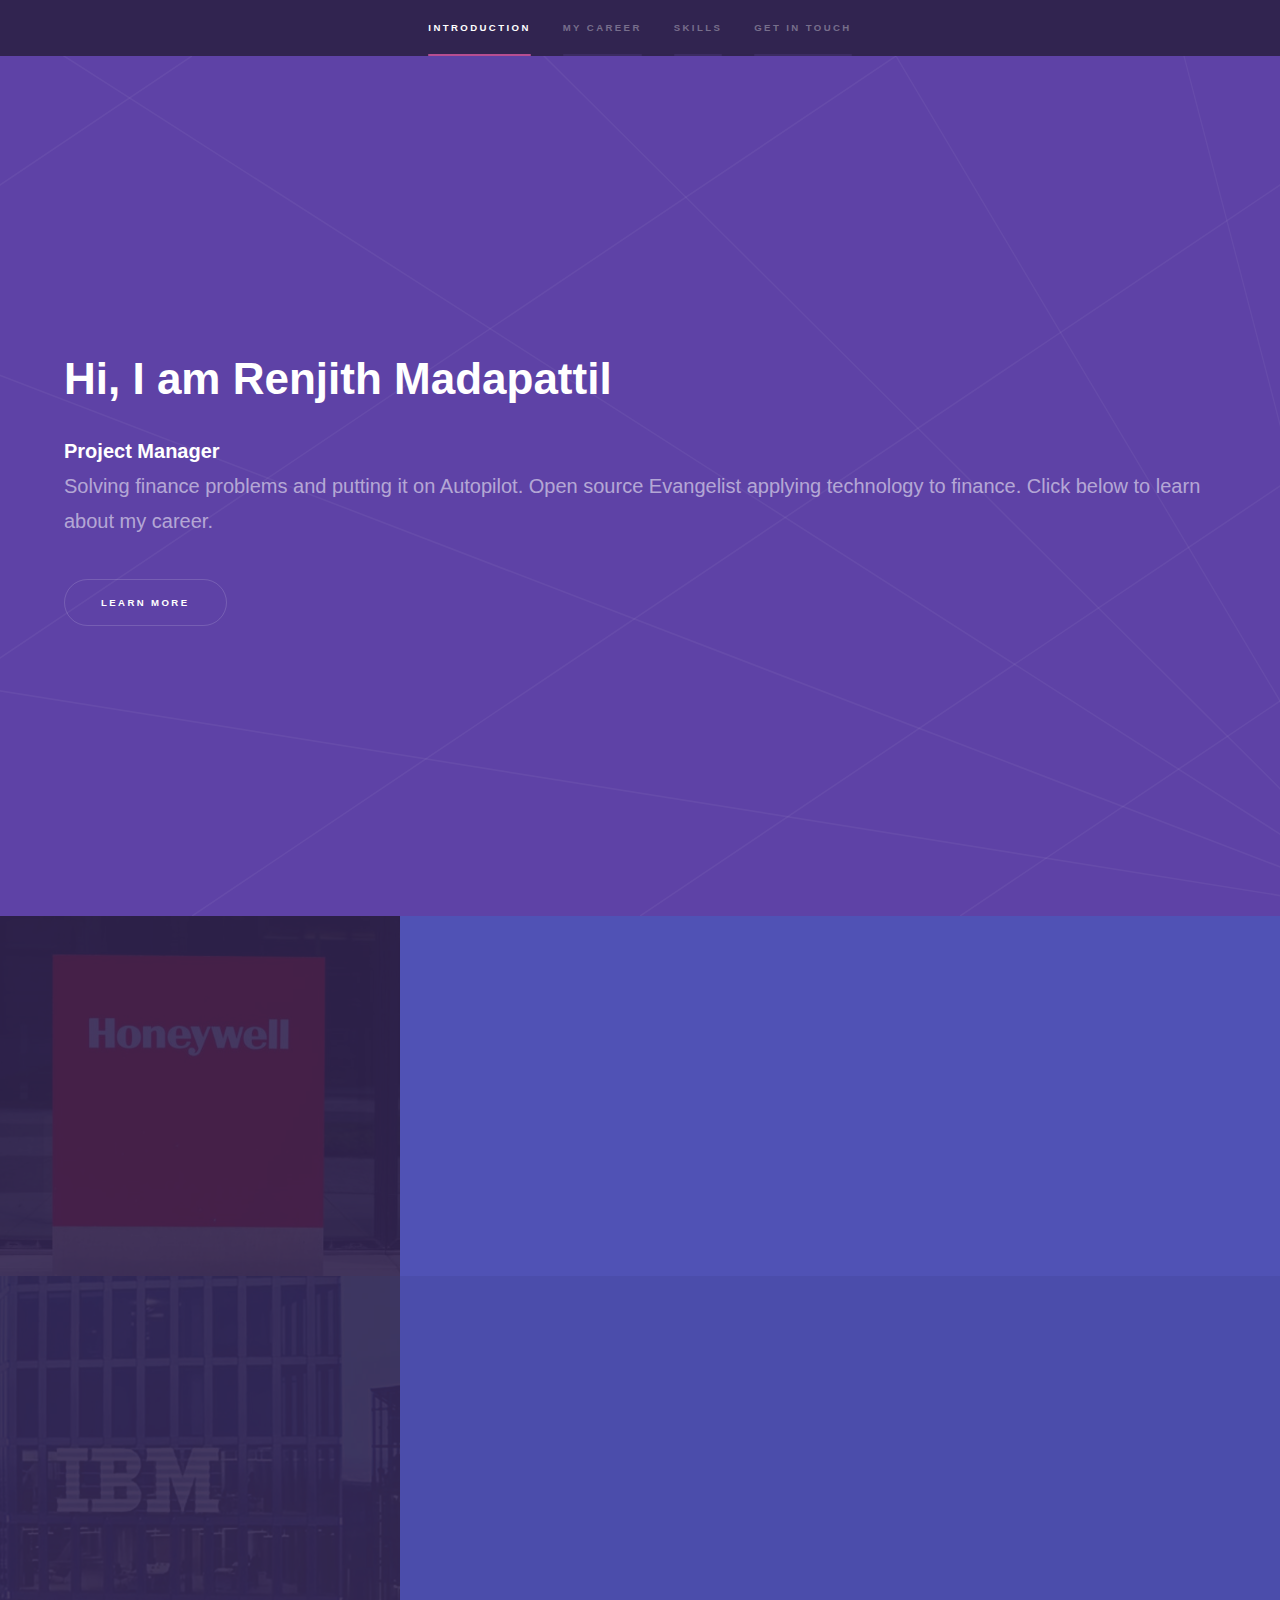
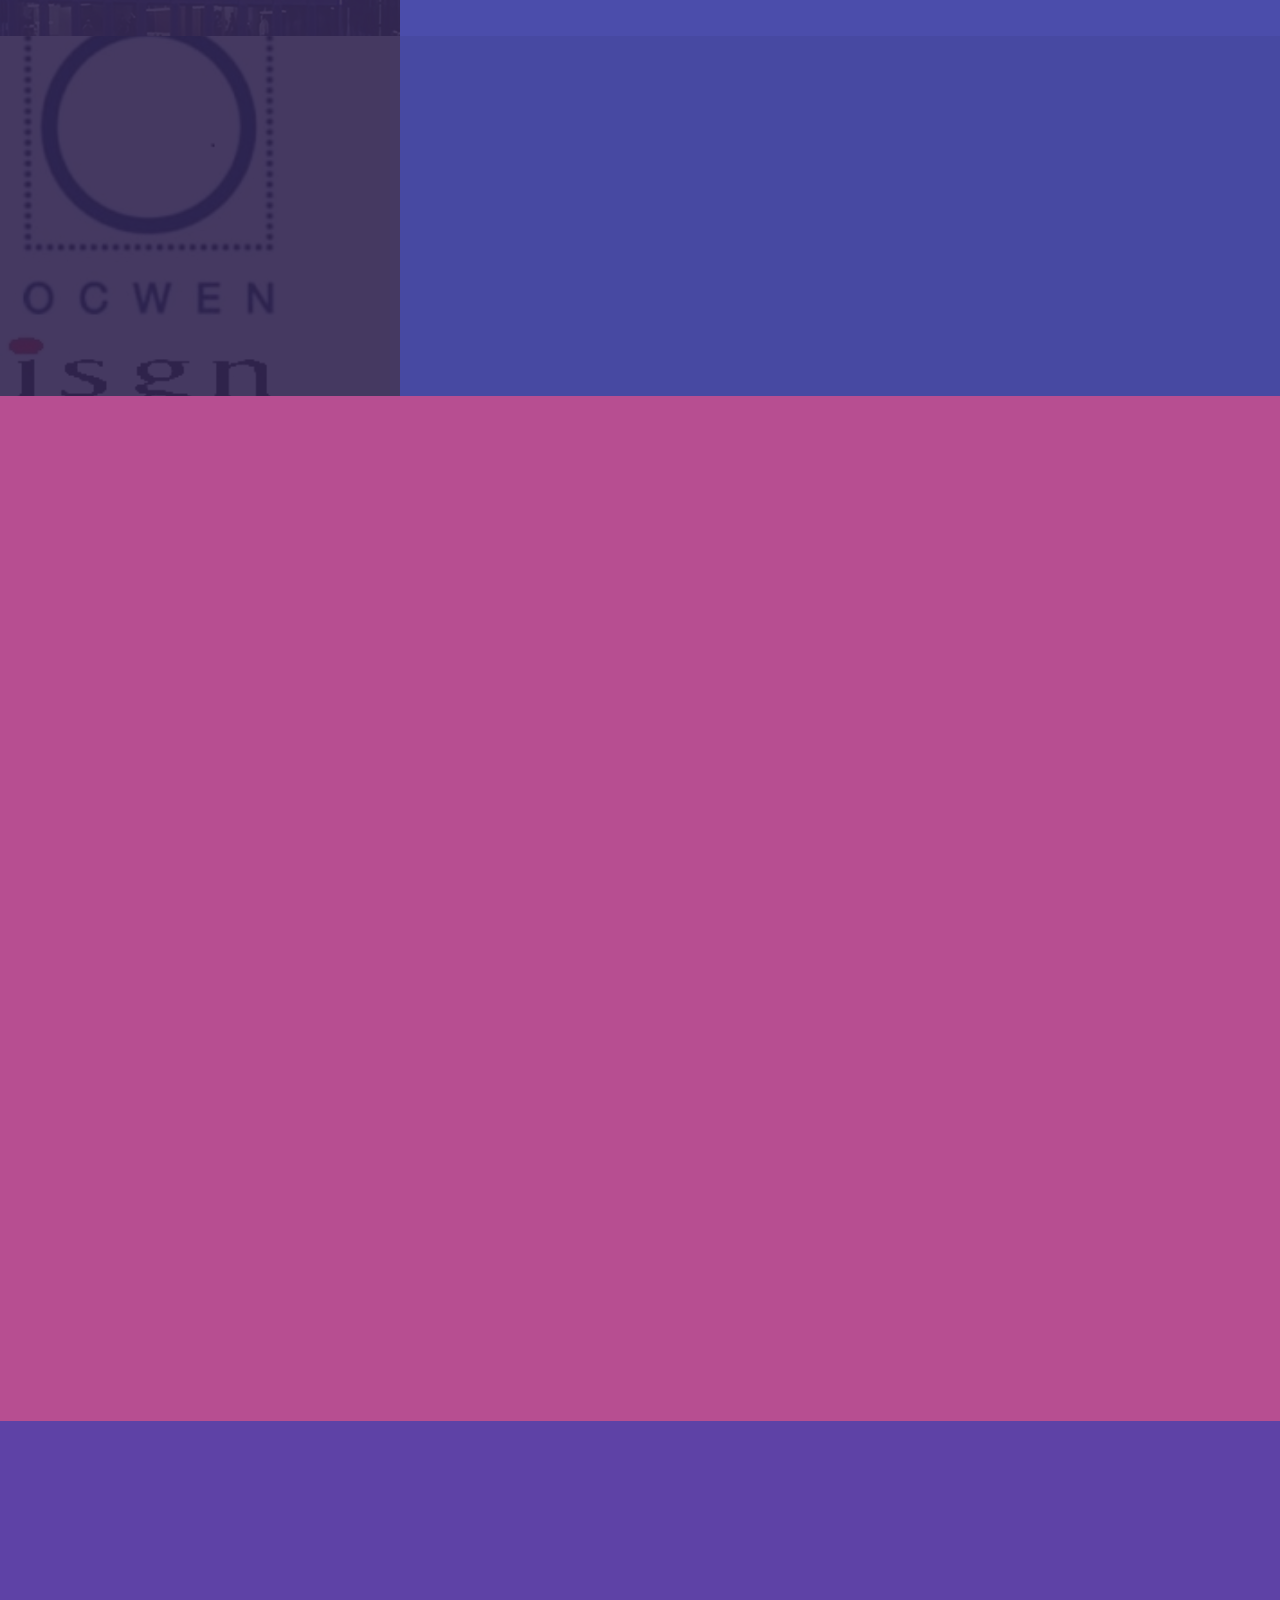
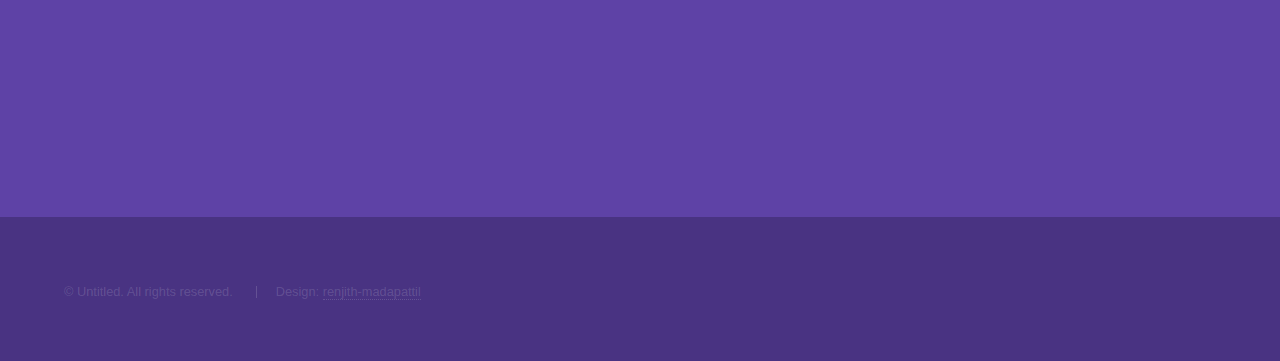
==== index.html @ 1b84265b "Add files via upload" ====
<!DOCTYPE html>
<!--
	Developed by Renjith Madapattil
-->
<html>
  <head>
    <title>Renjith Portfolio Website</title>
    <meta charset="utf-8" />
    <meta
      name="viewport"
      content="width=device-width, initial-scale=1, user-scalable=no"
    />
    <link rel="stylesheet" href="assets/css/main.css" />
    <noscript
      ><link rel="stylesheet" href="assets/css/noscript.css"
    /></noscript>
  </head>
  <body class="is-preload">
    <!-- Sidebar -->
    <section id="sidebar">
      <div class="inner">
        <nav>
          <ul>
            <li><a href="#intro">Introduction</a></li>
            <li><a href="#one">My Career</a></li>
            <li><a href="#two">Skills</a></li>
            <li><a href="#three">Get in touch</a></li>
          </ul>
        </nav>
      </div>
    </section>

    <!-- Wrapper -->
    <div id="wrapper">
      <!-- Intro -->
      <section id="intro" class="wrapper style1 fullscreen fade-up">
        <div class="inner">
          <h1>Hi, I am Renjith Madapattil</h1>
          <p>
            <strong>Project Manager</strong>
            <br />
            Solving finance problems and putting it on Autopilot. Open source
            Evangelist applying technology to finance. Click below to learn
            about my career.
          </p>
          <ul class="actions">
            <li><a href="#one" class="button scrolly">Learn more</a></li>
          </ul>
        </div>
      </section>

      <!-- One -->
      <section id="one" class="wrapper style2 spotlights">
        <section>
          <a href="#" class="image"
            ><img src="images/pic01.jpg" alt="" data-position="center center"
          /></a>
          <div class="content">
            <div class="inner">
              <h2>HONEYWELL</h2>
              <p>
                Finance Project Manager in Transformations team enabling
                automation, simplification, standardization of financial reports
              </p>
              <ul class="actions">
                <li><a href="Honeywell.html" class="button">Learn more</a></li>
              </ul>
            </div>
          </div>
        </section>
        <section>
          <a href="#" class="image"
            ><img src="images/pic02.jpg" alt="" data-position="top center"
          /></a>
          <div class="content">
            <div class="inner">
              <h2>IBM INDIA</h2>
              <p>
                Business Analyst in Sales CoE creating interactive and
                analytical reports to enable management in taking decisions.
              </p>
              <ul class="actions">
                <li><a href="IBM.html" class="button">Learn more</a></li>
              </ul>
            </div>
          </div>
        </section>
        <section>
          <a href="#" class="image"
            ><img src="images/pic03.jpg" alt="" data-position="25% 25%"
          /></a>
          <div class="content">
            <div class="inner">
              <h2>ISG Novasoft + OCWEN Financial Solutions</h2>
              <p>
                Financial Analyst creating customized reconciliation and
                Investor portfolio reports
              </p>
              <ul class="actions">
                <li><a href="OcwenISGN.html" class="button">Learn more</a></li>
              </ul>
            </div>
          </div>
        </section>
      </section>

      <!-- Two -->
      <section id="two" class="wrapper style3 fade-up">
        <div class="inner">
          <h2>My Skills</h2>
          <p>
            Project Manager with hands on developement skills and knowledge on
            Financial reporting and Analysis.
          </p>
          <div class="features">
            <section>
              <span class="icon solid major fa-code"></span>
              <h3>Open Source Solutions</h3>
              <p>
                Have worked and deployed open source solutions for multiple
                financial solutions.
              </p>
            </section>
            <section>
              <span class="icon solid major fa-lock"></span>
              <h3>Project Identification</h3>
              <p>
                Collaborating with operations to assess and identify
                transformation opportunity and develop a problem statement.
              </p>
            </section>
            <section>
              <span class="icon solid major fa-cog"></span>
              <h3>Solution Design</h3>
              <p>
                Problem solving and identifying the tools to achieve the goal.
                Creating solution design document and estimating the cost and
                effort.
              </p>
            </section>
            <section>
              <span class="icon solid major fa-desktop"></span>
              <h3>Project Management</h3>
              <p>
                Certified Scrum Master and knowledge of Project Life Cycle.
                Programe managed and developed on Agile and Waterfall
                methodology. Played role of Solution Architect in many of the
                projects.
              </p>
            </section>
            <section>
              <span class="icon solid major fa-link"></span>
              <h3>Development</h3>
              <p>
                Completed development of 50 plus projects which includes RPA,
                Database solutions, Analytics, ELT on global scale.
              </p>
            </section>
            <section>
              <span class="icon major fa-gem"></span>
              <h3>Organizations</h3>
              <p>
                Worked in Fin-tech roles in multiple organizations and on
                different products.
              </p>
            </section>
          </div>
          <ul class="actions">
            <li><a href="generic.html" class="button">Learn more</a></li>
          </ul>
        </div>
      </section>

      <!-- Three -->
      <section id="three" class="wrapper style1 fade-up">
        <div class="inner">
          <h2>Get in touch</h2>
          <p>Email me or connect with me on LinkedIn. Link provided below.</p>
          <div class="split style1">
            <section>
              <ul class="contact">
                <li>
                  <h3>Email</h3>
                  <a href="#">renjithmadapat@gmail.com</a>
                </li>
                <li>
                  <h3>Social</h3>
                  <ul class="icons">
                    <li>
                      <a
                        href="www.linkedin.com/in/renjith-madapattil"
                        class="icon brands fa-linkedin-in"
                        ><span class="label">LinkedIn</span></a
                      >
                    </li>
                  </ul>
                </li>
              </ul>
            </section>
          </div>
        </div>
      </section>
    </div>

    <!-- Footer -->
    <footer id="footer" class="wrapper style1-alt">
      <div class="inner">
        <ul class="menu">
          <li>&copy; Untitled. All rights reserved.</li>
          <li>Design: <a href="#">renjith-madapattil</a></li>
        </ul>
      </div>
    </footer>

    <!-- Scripts -->
    <script src="assets/js/jquery.min.js"></script>
    <script src="assets/js/jquery.scrollex.min.js"></script>
    <script src="assets/js/jquery.scrolly.min.js"></script>
    <script src="assets/js/browser.min.js"></script>
    <script src="assets/js/breakpoints.min.js"></script>
    <script src="assets/js/util.js"></script>
    <script src="assets/js/main.js"></script>
  </body>
</html>
---- assets/css/main.css ----
@import url(fontawesome-all.min.css);

/*
	Hyperspace by HTML5 UP
	html5up.net | @ajlkn
	Free for personal and commercial use under the CCA 3.0 license (html5up.net/license)
*/

html,
body,
div,
span,
applet,
object,
iframe,
h1,
h2,
h3,
h4,
h5,
h6,
p,
blockquote,
pre,
a,
abbr,
acronym,
address,
big,
cite,
code,
del,
dfn,
em,
img,
ins,
kbd,
q,
s,
samp,
small,
strike,
strong,
sub,
sup,
tt,
var,
b,
u,
i,
center,
dl,
dt,
dd,
ol,
ul,
li,
fieldset,
form,
label,
legend,
table,
caption,
tbody,
tfoot,
thead,
tr,
th,
td,
article,
aside,
canvas,
details,
embed,
figure,
figcaption,
footer,
header,
hgroup,
menu,
nav,
output,
ruby,
section,
summary,
time,
mark,
audio,
video {
  margin: 0;
  padding: 0;
  border: 0;
  font-size: 100%;
  font: inherit;
  vertical-align: baseline;
}

article,
aside,
details,
figcaption,
figure,
footer,
header,
hgroup,
menu,
nav,
section {
  display: block;
}

body {
  line-height: 1;
}

ol,
ul {
  list-style: none;
}

blockquote,
q {
  quotes: none;
}

blockquote:before,
blockquote:after,
q:before,
q:after {
  content: "";
  content: none;
}

table {
  border-collapse: collapse;
  border-spacing: 0;
}

body {
  -webkit-text-size-adjust: none;
}

mark {
  background-color: transparent;
  color: inherit;
}

input::-moz-focus-inner {
  border: 0;
  padding: 0;
}

input,
select,
textarea {
  -moz-appearance: none;
  -webkit-appearance: none;
  -ms-appearance: none;
  appearance: none;
}

/* Basic */

@-ms-viewport {
  width: device-width;
}

body {
  -ms-overflow-style: scrollbar;
}

@media screen and (max-width: 480px) {
  html,
  body {
    min-width: 320px;
  }
}

html {
  box-sizing: border-box;
}

*,
*:before,
*:after {
  box-sizing: inherit;
}

body {
  background: #312450;
}

body.is-preload *,
body.is-preload *:before,
body.is-preload *:after {
  -moz-animation: none !important;
  -webkit-animation: none !important;
  -ms-animation: none !important;
  animation: none !important;
  -moz-transition: none !important;
  -webkit-transition: none !important;
  -ms-transition: none !important;
  transition: none !important;
}

/* Type */

body,
input,
select,
textarea {
  color: rgba(255, 255, 255, 0.55);
  font-family: Arial, Helvetica, sans-serif;
  font-size: 16.5pt;
  font-weight: normal;
  line-height: 1.75;
}

@media screen and (max-width: 1680px) {
  body,
  input,
  select,
  textarea {
    font-size: 13pt;
  }
}

@media screen and (max-width: 1280px) {
  body,
  input,
  select,
  textarea {
    font-size: 12pt;
  }
}

@media screen and (max-width: 360px) {
  body,
  input,
  select,
  textarea {
    font-size: 11pt;
  }
}

a {
  -moz-transition: color 0.2s ease, border-bottom-color 0.2s ease;
  -webkit-transition: color 0.2s ease, border-bottom-color 0.2s ease;
  -ms-transition: color 0.2s ease, border-bottom-color 0.2s ease;
  transition: color 0.2s ease, border-bottom-color 0.2s ease;
  border-bottom: dotted 1px rgba(255, 255, 255, 0.35);
  color: inherit;
  text-decoration: none;
}

a:hover {
  border-bottom-color: transparent;
  color: #ffffff;
}

strong,
b {
  color: #ffffff;
  font-weight: bold;
}

em,
i {
  font-style: italic;
}

p {
  margin: 0 0 2em 0;
}

h1,
h2,
h3,
h4,
h5,
h6 {
  color: #ffffff;
  font-weight: bold;
  line-height: 1.5;
  margin: 0 0 0.5em 0;
}

h1 a,
h2 a,
h3 a,
h4 a,
h5 a,
h6 a {
  color: inherit;
  text-decoration: none;
}

h1 {
  font-size: 2.75em;
}

h1.major {
  margin: 0 0 1.3em 0;
  position: relative;
  padding-bottom: 0.35em;
}

h1.major:after {
  background-image: -moz-linear-gradient(to right, #5e42a6, #b74e91);
  background-image: -webkit-linear-gradient(to right, #5e42a6, #b74e91);
  background-image: -ms-linear-gradient(to right, #5e42a6, #b74e91);
  background-image: linear-gradient(to right, #5e42a6, #b74e91);
  -moz-transition: max-width 0.2s ease;
  -webkit-transition: max-width 0.2s ease;
  -ms-transition: max-width 0.2s ease;
  transition: max-width 0.2s ease;
  border-radius: 0.2em;
  bottom: 0;
  content: "";
  height: 0.05em;
  position: absolute;
  right: 0;
  width: 100%;
}

h2 {
  font-size: 1.75em;
}

h3 {
  font-size: 1.1em;
}

h4 {
  font-size: 1em;
}

h5 {
  font-size: 0.8em;
}

h6 {
  font-size: 0.6em;
}

@media screen and (max-width: 736px) {
  h1 {
    font-size: 2em;
  }

  h2 {
    font-size: 1.25em;
  }

  h3 {
    font-size: 1em;
  }

  h4 {
    font-size: 0.8em;
  }

  h5 {
    font-size: 0.6em;
  }

  h6 {
    font-size: 0.6em;
  }
}

sub {
  font-size: 0.8em;
  position: relative;
  top: 0.5em;
}

sup {
  font-size: 0.8em;
  position: relative;
  top: -0.5em;
}

blockquote {
  border-left: solid 4px rgba(255, 255, 255, 0.15);
  font-style: italic;
  margin: 0 0 2em 0;
  padding: 0.5em 0 0.5em 2em;
}

code {
  background: rgba(255, 255, 255, 0.05);
  border-radius: 0.25em;
  border: solid 1px rgba(255, 255, 255, 0.15);
  font-family: "Courier New", monospace;
  font-size: 0.9em;
  margin: 0 0.25em;
  padding: 0.25em 0.65em;
}

pre {
  -webkit-overflow-scrolling: touch;
  font-family: "Courier New", monospace;
  font-size: 0.9em;
  margin: 0 0 2em 0;
}

pre code {
  display: block;
  line-height: 1.75em;
  padding: 1em 1.5em;
  overflow-x: auto;
}

hr {
  border: 0;
  border-bottom: solid 1px rgba(255, 255, 255, 0.15);
  margin: 2em 0;
}

hr.major {
  margin: 3em 0;
}

.align-left {
  text-align: left;
}

.align-center {
  text-align: center;
}

.align-right {
  text-align: right;
}

/* Row */

.row {
  display: flex;
  flex-wrap: wrap;
  box-sizing: border-box;
  align-items: stretch;
}

.row > * {
  box-sizing: border-box;
}

.row.gtr-uniform > * > :last-child {
  margin-bottom: 0;
}

.row.aln-left {
  justify-content: flex-start;
}

.row.aln-center {
  justify-content: center;
}

.row.aln-right {
  justify-content: flex-end;
}

.row.aln-top {
  align-items: flex-start;
}

.row.aln-middle {
  align-items: center;
}

.row.aln-bottom {
  align-items: flex-end;
}

.row > .imp {
  order: -1;
}

.row > .col-1 {
  width: 8.33333%;
}

.row > .off-1 {
  margin-left: 8.33333%;
}

.row > .col-2 {
  width: 16.66667%;
}

.row > .off-2 {
  margin-left: 16.66667%;
}

.row > .col-3 {
  width: 25%;
}

.row > .off-3 {
  margin-left: 25%;
}

.row > .col-4 {
  width: 33.33333%;
}

.row > .off-4 {
  margin-left: 33.33333%;
}

.row > .col-5 {
  width: 41.66667%;
}

.row > .off-5 {
  margin-left: 41.66667%;
}

.row > .col-6 {
  width: 50%;
}

.row > .off-6 {
  margin-left: 50%;
}

.row > .col-7 {
  width: 58.33333%;
}

.row > .off-7 {
  margin-left: 58.33333%;
}

.row > .col-8 {
  width: 66.66667%;
}

.row > .off-8 {
  margin-left: 66.66667%;
}

.row > .col-9 {
  width: 75%;
}

.row > .off-9 {
  margin-left: 75%;
}

.row > .col-10 {
  width: 83.33333%;
}

.row > .off-10 {
  margin-left: 83.33333%;
}

.row > .col-11 {
  width: 91.66667%;
}

.row > .off-11 {
  margin-left: 91.66667%;
}

.row > .col-12 {
  width: 100%;
}

.row > .off-12 {
  margin-left: 100%;
}

.row.gtr-0 {
  margin-top: 0;
  margin-left: 0em;
}

.row.gtr-0 > * {
  padding: 0 0 0 0em;
}

.row.gtr-0.gtr-uniform {
  margin-top: 0em;
}

.row.gtr-0.gtr-uniform > * {
  padding-top: 0em;
}

.row.gtr-25 {
  margin-top: 0;
  margin-left: -0.375em;
}

.row.gtr-25 > * {
  padding: 0 0 0 0.375em;
}

.row.gtr-25.gtr-uniform {
  margin-top: -0.375em;
}

.row.gtr-25.gtr-uniform > * {
  padding-top: 0.375em;
}

.row.gtr-50 {
  margin-top: 0;
  margin-left: -0.75em;
}

.row.gtr-50 > * {
  padding: 0 0 0 0.75em;
}

.row.gtr-50.gtr-uniform {
  margin-top: -0.75em;
}

.row.gtr-50.gtr-uniform > * {
  padding-top: 0.75em;
}

.row {
  margin-top: 0;
  margin-left: -1.5em;
}

.row > * {
  padding: 0 0 0 1.5em;
}

.row.gtr-uniform {
  margin-top: -1.5em;
}

.row.gtr-uniform > * {
  padding-top: 1.5em;
}

.row.gtr-150 {
  margin-top: 0;
  margin-left: -2.25em;
}

.row.gtr-150 > * {
  padding: 0 0 0 2.25em;
}

.row.gtr-150.gtr-uniform {
  margin-top: -2.25em;
}

.row.gtr-150.gtr-uniform > * {
  padding-top: 2.25em;
}

.row.gtr-200 {
  margin-top: 0;
  margin-left: -3em;
}

.row.gtr-200 > * {
  padding: 0 0 0 3em;
}

.row.gtr-200.gtr-uniform {
  margin-top: -3em;
}

.row.gtr-200.gtr-uniform > * {
  padding-top: 3em;
}

@media screen and (max-width: 1680px) {
  .row {
    display: flex;
    flex-wrap: wrap;
    box-sizing: border-box;
    align-items: stretch;
  }

  .row > * {
    box-sizing: border-box;
  }

  .row.gtr-uniform > * > :last-child {
    margin-bottom: 0;
  }

  .row.aln-left {
    justify-content: flex-start;
  }

  .row.aln-center {
    justify-content: center;
  }

  .row.aln-right {
    justify-content: flex-end;
  }

  .row.aln-top {
    align-items: flex-start;
  }

  .row.aln-middle {
    align-items: center;
  }

  .row.aln-bottom {
    align-items: flex-end;
  }

  .row > .imp-xlarge {
    order: -1;
  }

  .row > .col-1-xlarge {
    width: 8.33333%;
  }

  .row > .off-1-xlarge {
    margin-left: 8.33333%;
  }

  .row > .col-2-xlarge {
    width: 16.66667%;
  }

  .row > .off-2-xlarge {
    margin-left: 16.66667%;
  }

  .row > .col-3-xlarge {
    width: 25%;
  }

  .row > .off-3-xlarge {
    margin-left: 25%;
  }

  .row > .col-4-xlarge {
    width: 33.33333%;
  }

  .row > .off-4-xlarge {
    margin-left: 33.33333%;
  }

  .row > .col-5-xlarge {
    width: 41.66667%;
  }

  .row > .off-5-xlarge {
    margin-left: 41.66667%;
  }

  .row > .col-6-xlarge {
    width: 50%;
  }

  .row > .off-6-xlarge {
    margin-left: 50%;
  }

  .row > .col-7-xlarge {
    width: 58.33333%;
  }

  .row > .off-7-xlarge {
    margin-left: 58.33333%;
  }

  .row > .col-8-xlarge {
    width: 66.66667%;
  }

  .row > .off-8-xlarge {
    margin-left: 66.66667%;
  }

  .row > .col-9-xlarge {
    width: 75%;
  }

  .row > .off-9-xlarge {
    margin-left: 75%;
  }

  .row > .col-10-xlarge {
    width: 83.33333%;
  }

  .row > .off-10-xlarge {
    margin-left: 83.33333%;
  }

  .row > .col-11-xlarge {
    width: 91.66667%;
  }

  .row > .off-11-xlarge {
    margin-left: 91.66667%;
  }

  .row > .col-12-xlarge {
    width: 100%;
  }

  .row > .off-12-xlarge {
    margin-left: 100%;
  }

  .row.gtr-0 {
    margin-top: 0;
    margin-left: 0em;
  }

  .row.gtr-0 > * {
    padding: 0 0 0 0em;
  }

  .row.gtr-0.gtr-uniform {
    margin-top: 0em;
  }

  .row.gtr-0.gtr-uniform > * {
    padding-top: 0em;
  }

  .row.gtr-25 {
    margin-top: 0;
    margin-left: -0.375em;
  }

  .row.gtr-25 > * {
    padding: 0 0 0 0.375em;
  }

  .row.gtr-25.gtr-uniform {
    margin-top: -0.375em;
  }

  .row.gtr-25.gtr-uniform > * {
    padding-top: 0.375em;
  }

  .row.gtr-50 {
    margin-top: 0;
    margin-left: -0.75em;
  }

  .row.gtr-50 > * {
    padding: 0 0 0 0.75em;
  }

  .row.gtr-50.gtr-uniform {
    margin-top: -0.75em;
  }

  .row.gtr-50.gtr-uniform > * {
    padding-top: 0.75em;
  }

  .row {
    margin-top: 0;
    margin-left: -1.5em;
  }

  .row > * {
    padding: 0 0 0 1.5em;
  }

  .row.gtr-uniform {
    margin-top: -1.5em;
  }

  .row.gtr-uniform > * {
    padding-top: 1.5em;
  }

  .row.gtr-150 {
    margin-top: 0;
    margin-left: -2.25em;
  }

  .row.gtr-150 > * {
    padding: 0 0 0 2.25em;
  }

  .row.gtr-150.gtr-uniform {
    margin-top: -2.25em;
  }

  .row.gtr-150.gtr-uniform > * {
    padding-top: 2.25em;
  }

  .row.gtr-200 {
    margin-top: 0;
    margin-left: -3em;
  }

  .row.gtr-200 > * {
    padding: 0 0 0 3em;
  }

  .row.gtr-200.gtr-uniform {
    margin-top: -3em;
  }

  .row.gtr-200.gtr-uniform > * {
    padding-top: 3em;
  }
}

@media screen and (max-width: 1280px) {
  .row {
    display: flex;
    flex-wrap: wrap;
    box-sizing: border-box;
    align-items: stretch;
  }

  .row > * {
    box-sizing: border-box;
  }

  .row.gtr-uniform > * > :last-child {
    margin-bottom: 0;
  }

  .row.aln-left {
    justify-content: flex-start;
  }

  .row.aln-center {
    justify-content: center;
  }

  .row.aln-right {
    justify-content: flex-end;
  }

  .row.aln-top {
    align-items: flex-start;
  }

  .row.aln-middle {
    align-items: center;
  }

  .row.aln-bottom {
    align-items: flex-end;
  }

  .row > .imp-large {
    order: -1;
  }

  .row > .col-1-large {
    width: 8.33333%;
  }

  .row > .off-1-large {
    margin-left: 8.33333%;
  }

  .row > .col-2-large {
    width: 16.66667%;
  }

  .row > .off-2-large {
    margin-left: 16.66667%;
  }

  .row > .col-3-large {
    width: 25%;
  }

  .row > .off-3-large {
    margin-left: 25%;
  }

  .row > .col-4-large {
    width: 33.33333%;
  }

  .row > .off-4-large {
    margin-left: 33.33333%;
  }

  .row > .col-5-large {
    width: 41.66667%;
  }

  .row > .off-5-large {
    margin-left: 41.66667%;
  }

  .row > .col-6-large {
    width: 50%;
  }

  .row > .off-6-large {
    margin-left: 50%;
  }

  .row > .col-7-large {
    width: 58.33333%;
  }

  .row > .off-7-large {
    margin-left: 58.33333%;
  }

  .row > .col-8-large {
    width: 66.66667%;
  }

  .row > .off-8-large {
    margin-left: 66.66667%;
  }

  .row > .col-9-large {
    width: 75%;
  }

  .row > .off-9-large {
    margin-left: 75%;
  }

  .row > .col-10-large {
    width: 83.33333%;
  }

  .row > .off-10-large {
    margin-left: 83.33333%;
  }

  .row > .col-11-large {
    width: 91.66667%;
  }

  .row > .off-11-large {
    margin-left: 91.66667%;
  }

  .row > .col-12-large {
    width: 100%;
  }

  .row > .off-12-large {
    margin-left: 100%;
  }

  .row.gtr-0 {
    margin-top: 0;
    margin-left: 0em;
  }

  .row.gtr-0 > * {
    padding: 0 0 0 0em;
  }

  .row.gtr-0.gtr-uniform {
    margin-top: 0em;
  }

  .row.gtr-0.gtr-uniform > * {
    padding-top: 0em;
  }

  .row.gtr-25 {
    margin-top: 0;
    margin-left: -0.375em;
  }

  .row.gtr-25 > * {
    padding: 0 0 0 0.375em;
  }

  .row.gtr-25.gtr-uniform {
    margin-top: -0.375em;
  }

  .row.gtr-25.gtr-uniform > * {
    padding-top: 0.375em;
  }

  .row.gtr-50 {
    margin-top: 0;
    margin-left: -0.75em;
  }

  .row.gtr-50 > * {
    padding: 0 0 0 0.75em;
  }

  .row.gtr-50.gtr-uniform {
    margin-top: -0.75em;
  }

  .row.gtr-50.gtr-uniform > * {
    padding-top: 0.75em;
  }

  .row {
    margin-top: 0;
    margin-left: -1.5em;
  }

  .row > * {
    padding: 0 0 0 1.5em;
  }

  .row.gtr-uniform {
    margin-top: -1.5em;
  }

  .row.gtr-uniform > * {
    padding-top: 1.5em;
  }

  .row.gtr-150 {
    margin-top: 0;
    margin-left: -2.25em;
  }

  .row.gtr-150 > * {
    padding: 0 0 0 2.25em;
  }

  .row.gtr-150.gtr-uniform {
    margin-top: -2.25em;
  }

  .row.gtr-150.gtr-uniform > * {
    padding-top: 2.25em;
  }

  .row.gtr-200 {
    margin-top: 0;
    margin-left: -3em;
  }

  .row.gtr-200 > * {
    padding: 0 0 0 3em;
  }

  .row.gtr-200.gtr-uniform {
    margin-top: -3em;
  }

  .row.gtr-200.gtr-uniform > * {
    padding-top: 3em;
  }
}

@media screen and (max-width: 980px) {
  .row {
    display: flex;
    flex-wrap: wrap;
    box-sizing: border-box;
    align-items: stretch;
  }

  .row > * {
    box-sizing: border-box;
  }

  .row.gtr-uniform > * > :last-child {
    margin-bottom: 0;
  }

  .row.aln-left {
    justify-content: flex-start;
  }

  .row.aln-center {
    justify-content: center;
  }

  .row.aln-right {
    justify-content: flex-end;
  }

  .row.aln-top {
    align-items: flex-start;
  }

  .row.aln-middle {
    align-items: center;
  }

  .row.aln-bottom {
    align-items: flex-end;
  }

  .row > .imp-medium {
    order: -1;
  }

  .row > .col-1-medium {
    width: 8.33333%;
  }

  .row > .off-1-medium {
    margin-left: 8.33333%;
  }

  .row > .col-2-medium {
    width: 16.66667%;
  }

  .row > .off-2-medium {
    margin-left: 16.66667%;
  }

  .row > .col-3-medium {
    width: 25%;
  }

  .row > .off-3-medium {
    margin-left: 25%;
  }

  .row > .col-4-medium {
    width: 33.33333%;
  }

  .row > .off-4-medium {
    margin-left: 33.33333%;
  }

  .row > .col-5-medium {
    width: 41.66667%;
  }

  .row > .off-5-medium {
    margin-left: 41.66667%;
  }

  .row > .col-6-medium {
    width: 50%;
  }

  .row > .off-6-medium {
    margin-left: 50%;
  }

  .row > .col-7-medium {
    width: 58.33333%;
  }

  .row > .off-7-medium {
    margin-left: 58.33333%;
  }

  .row > .col-8-medium {
    width: 66.66667%;
  }

  .row > .off-8-medium {
    margin-left: 66.66667%;
  }

  .row > .col-9-medium {
    width: 75%;
  }

  .row > .off-9-medium {
    margin-left: 75%;
  }

  .row > .col-10-medium {
    width: 83.33333%;
  }

  .row > .off-10-medium {
    margin-left: 83.33333%;
  }

  .row > .col-11-medium {
    width: 91.66667%;
  }

  .row > .off-11-medium {
    margin-left: 91.66667%;
  }

  .row > .col-12-medium {
    width: 100%;
  }

  .row > .off-12-medium {
    margin-left: 100%;
  }

  .row.gtr-0 {
    margin-top: 0;
    margin-left: 0em;
  }

  .row.gtr-0 > * {
    padding: 0 0 0 0em;
  }

  .row.gtr-0.gtr-uniform {
    margin-top: 0em;
  }

  .row.gtr-0.gtr-uniform > * {
    padding-top: 0em;
  }

  .row.gtr-25 {
    margin-top: 0;
    margin-left: -0.375em;
  }

  .row.gtr-25 > * {
    padding: 0 0 0 0.375em;
  }

  .row.gtr-25.gtr-uniform {
    margin-top: -0.375em;
  }

  .row.gtr-25.gtr-uniform > * {
    padding-top: 0.375em;
  }

  .row.gtr-50 {
    margin-top: 0;
    margin-left: -0.75em;
  }

  .row.gtr-50 > * {
    padding: 0 0 0 0.75em;
  }

  .row.gtr-50.gtr-uniform {
    margin-top: -0.75em;
  }

  .row.gtr-50.gtr-uniform > * {
    padding-top: 0.75em;
  }

  .row {
    margin-top: 0;
    margin-left: -1.5em;
  }

  .row > * {
    padding: 0 0 0 1.5em;
  }

  .row.gtr-uniform {
    margin-top: -1.5em;
  }

  .row.gtr-uniform > * {
    padding-top: 1.5em;
  }

  .row.gtr-150 {
    margin-top: 0;
    margin-left: -2.25em;
  }

  .row.gtr-150 > * {
    padding: 0 0 0 2.25em;
  }

  .row.gtr-150.gtr-uniform {
    margin-top: -2.25em;
  }

  .row.gtr-150.gtr-uniform > * {
    padding-top: 2.25em;
  }

  .row.gtr-200 {
    margin-top: 0;
    margin-left: -3em;
  }

  .row.gtr-200 > * {
    padding: 0 0 0 3em;
  }

  .row.gtr-200.gtr-uniform {
    margin-top: -3em;
  }

  .row.gtr-200.gtr-uniform > * {
    padding-top: 3em;
  }
}

@media screen and (max-width: 736px) {
  .row {
    display: flex;
    flex-wrap: wrap;
    box-sizing: border-box;
    align-items: stretch;
  }

  .row > * {
    box-sizing: border-box;
  }

  .row.gtr-uniform > * > :last-child {
    margin-bottom: 0;
  }

  .row.aln-left {
    justify-content: flex-start;
  }

  .row.aln-center {
    justify-content: center;
  }

  .row.aln-right {
    justify-content: flex-end;
  }

  .row.aln-top {
    align-items: flex-start;
  }

  .row.aln-middle {
    align-items: center;
  }

  .row.aln-bottom {
    align-items: flex-end;
  }

  .row > .imp-small {
    order: -1;
  }

  .row > .col-1-small {
    width: 8.33333%;
  }

  .row > .off-1-small {
    margin-left: 8.33333%;
  }

  .row > .col-2-small {
    width: 16.66667%;
  }

  .row > .off-2-small {
    margin-left: 16.66667%;
  }

  .row > .col-3-small {
    width: 25%;
  }

  .row > .off-3-small {
    margin-left: 25%;
  }

  .row > .col-4-small {
    width: 33.33333%;
  }

  .row > .off-4-small {
    margin-left: 33.33333%;
  }

  .row > .col-5-small {
    width: 41.66667%;
  }

  .row > .off-5-small {
    margin-left: 41.66667%;
  }

  .row > .col-6-small {
    width: 50%;
  }

  .row > .off-6-small {
    margin-left: 50%;
  }

  .row > .col-7-small {
    width: 58.33333%;
  }

  .row > .off-7-small {
    margin-left: 58.33333%;
  }

  .row > .col-8-small {
    width: 66.66667%;
  }

  .row > .off-8-small {
    margin-left: 66.66667%;
  }

  .row > .col-9-small {
    width: 75%;
  }

  .row > .off-9-small {
    margin-left: 75%;
  }

  .row > .col-10-small {
    width: 83.33333%;
  }

  .row > .off-10-small {
    margin-left: 83.33333%;
  }

  .row > .col-11-small {
    width: 91.66667%;
  }

  .row > .off-11-small {
    margin-left: 91.66667%;
  }

  .row > .col-12-small {
    width: 100%;
  }

  .row > .off-12-small {
    margin-left: 100%;
  }

  .row.gtr-0 {
    margin-top: 0;
    margin-left: 0em;
  }

  .row.gtr-0 > * {
    padding: 0 0 0 0em;
  }

  .row.gtr-0.gtr-uniform {
    margin-top: 0em;
  }

  .row.gtr-0.gtr-uniform > * {
    padding-top: 0em;
  }

  .row.gtr-25 {
    margin-top: 0;
    margin-left: -0.375em;
  }

  .row.gtr-25 > * {
    padding: 0 0 0 0.375em;
  }

  .row.gtr-25.gtr-uniform {
    margin-top: -0.375em;
  }

  .row.gtr-25.gtr-uniform > * {
    padding-top: 0.375em;
  }

  .row.gtr-50 {
    margin-top: 0;
    margin-left: -0.75em;
  }

  .row.gtr-50 > * {
    padding: 0 0 0 0.75em;
  }

  .row.gtr-50.gtr-uniform {
    margin-top: -0.75em;
  }

  .row.gtr-50.gtr-uniform > * {
    padding-top: 0.75em;
  }

  .row {
    margin-top: 0;
    margin-left: -1.5em;
  }

  .row > * {
    padding: 0 0 0 1.5em;
  }

  .row.gtr-uniform {
    margin-top: -1.5em;
  }

  .row.gtr-uniform > * {
    padding-top: 1.5em;
  }

  .row.gtr-150 {
    margin-top: 0;
    margin-left: -2.25em;
  }

  .row.gtr-150 > * {
    padding: 0 0 0 2.25em;
  }

  .row.gtr-150.gtr-uniform {
    margin-top: -2.25em;
  }

  .row.gtr-150.gtr-uniform > * {
    padding-top: 2.25em;
  }

  .row.gtr-200 {
    margin-top: 0;
    margin-left: -3em;
  }

  .row.gtr-200 > * {
    padding: 0 0 0 3em;
  }

  .row.gtr-200.gtr-uniform {
    margin-top: -3em;
  }

  .row.gtr-200.gtr-uniform > * {
    padding-top: 3em;
  }
}

@media screen and (max-width: 480px) {
  .row {
    display: flex;
    flex-wrap: wrap;
    box-sizing: border-box;
    align-items: stretch;
  }

  .row > * {
    box-sizing: border-box;
  }

  .row.gtr-uniform > * > :last-child {
    margin-bottom: 0;
  }

  .row.aln-left {
    justify-content: flex-start;
  }

  .row.aln-center {
    justify-content: center;
  }

  .row.aln-right {
    justify-content: flex-end;
  }

  .row.aln-top {
    align-items: flex-start;
  }

  .row.aln-middle {
    align-items: center;
  }

  .row.aln-bottom {
    align-items: flex-end;
  }

  .row > .imp-xsmall {
    order: -1;
  }

  .row > .col-1-xsmall {
    width: 8.33333%;
  }

  .row > .off-1-xsmall {
    margin-left: 8.33333%;
  }

  .row > .col-2-xsmall {
    width: 16.66667%;
  }

  .row > .off-2-xsmall {
    margin-left: 16.66667%;
  }

  .row > .col-3-xsmall {
    width: 25%;
  }

  .row > .off-3-xsmall {
    margin-left: 25%;
  }

  .row > .col-4-xsmall {
    width: 33.33333%;
  }

  .row > .off-4-xsmall {
    margin-left: 33.33333%;
  }

  .row > .col-5-xsmall {
    width: 41.66667%;
  }

  .row > .off-5-xsmall {
    margin-left: 41.66667%;
  }

  .row > .col-6-xsmall {
    width: 50%;
  }

  .row > .off-6-xsmall {
    margin-left: 50%;
  }

  .row > .col-7-xsmall {
    width: 58.33333%;
  }

  .row > .off-7-xsmall {
    margin-left: 58.33333%;
  }

  .row > .col-8-xsmall {
    width: 66.66667%;
  }

  .row > .off-8-xsmall {
    margin-left: 66.66667%;
  }

  .row > .col-9-xsmall {
    width: 75%;
  }

  .row > .off-9-xsmall {
    margin-left: 75%;
  }

  .row > .col-10-xsmall {
    width: 83.33333%;
  }

  .row > .off-10-xsmall {
    margin-left: 83.33333%;
  }

  .row > .col-11-xsmall {
    width: 91.66667%;
  }

  .row > .off-11-xsmall {
    margin-left: 91.66667%;
  }

  .row > .col-12-xsmall {
    width: 100%;
  }

  .row > .off-12-xsmall {
    margin-left: 100%;
  }

  .row.gtr-0 {
    margin-top: 0;
    margin-left: 0em;
  }

  .row.gtr-0 > * {
    padding: 0 0 0 0em;
  }

  .row.gtr-0.gtr-uniform {
    margin-top: 0em;
  }

  .row.gtr-0.gtr-uniform > * {
    padding-top: 0em;
  }

  .row.gtr-25 {
    margin-top: 0;
    margin-left: -0.375em;
  }

  .row.gtr-25 > * {
    padding: 0 0 0 0.375em;
  }

  .row.gtr-25.gtr-uniform {
    margin-top: -0.375em;
  }

  .row.gtr-25.gtr-uniform > * {
    padding-top: 0.375em;
  }

  .row.gtr-50 {
    margin-top: 0;
    margin-left: -0.75em;
  }

  .row.gtr-50 > * {
    padding: 0 0 0 0.75em;
  }

  .row.gtr-50.gtr-uniform {
    margin-top: -0.75em;
  }

  .row.gtr-50.gtr-uniform > * {
    padding-top: 0.75em;
  }

  .row {
    margin-top: 0;
    margin-left: -1.5em;
  }

  .row > * {
    padding: 0 0 0 1.5em;
  }

  .row.gtr-uniform {
    margin-top: -1.5em;
  }

  .row.gtr-uniform > * {
    padding-top: 1.5em;
  }

  .row.gtr-150 {
    margin-top: 0;
    margin-left: -2.25em;
  }

  .row.gtr-150 > * {
    padding: 0 0 0 2.25em;
  }

  .row.gtr-150.gtr-uniform {
    margin-top: -2.25em;
  }

  .row.gtr-150.gtr-uniform > * {
    padding-top: 2.25em;
  }

  .row.gtr-200 {
    margin-top: 0;
    margin-left: -3em;
  }

  .row.gtr-200 > * {
    padding: 0 0 0 3em;
  }

  .row.gtr-200.gtr-uniform {
    margin-top: -3em;
  }

  .row.gtr-200.gtr-uniform > * {
    padding-top: 3em;
  }
}

/* Box */

.box {
  border-radius: 0.25em;
  border: solid 1px rgba(255, 255, 255, 0.15);
  margin-bottom: 2em;
  padding: 1.5em;
}

.box > :last-child,
.box > :last-child > :last-child,
.box > :last-child > :last-child > :last-child {
  margin-bottom: 0;
}

.box.alt {
  border: 0;
  border-radius: 0;
  padding: 0;
}

/* Button */

input[type="submit"],
input[type="reset"],
input[type="button"],
button,
.button {
  -moz-appearance: none;
  -webkit-appearance: none;
  -ms-appearance: none;
  appearance: none;
  -moz-transition: border-color 0.2s ease;
  -webkit-transition: border-color 0.2s ease;
  -ms-transition: border-color 0.2s ease;
  transition: border-color 0.2s ease;
  background-color: transparent;
  border: solid 1px !important;
  border-color: rgba(255, 255, 255, 0.15) !important;
  border-radius: 3em;
  color: #ffffff !important;
  cursor: pointer;
  display: inline-block;
  font-size: 0.6em;
  font-weight: bold;
  height: calc(4.75em + 2px);
  letter-spacing: 0.25em;
  line-height: 4.75em;
  outline: 0;
  padding: 0 3.75em;
  position: relative;
  text-align: center;
  text-decoration: none;
  text-transform: uppercase;
  white-space: nowrap;
}

input[type="submit"]:after,
input[type="reset"]:after,
input[type="button"]:after,
button:after,
.button:after {
  -moz-transform: scale(0.25);
  -webkit-transform: scale(0.25);
  -ms-transform: scale(0.25);
  transform: scale(0.25);
  pointer-events: none;
  -moz-transition: opacity 0.2s ease, -moz-transform 0.2s ease;
  -webkit-transition: opacity 0.2s ease, -webkit-transform 0.2s ease;
  -ms-transition: opacity 0.2s ease, -ms-transform 0.2s ease;
  transition: opacity 0.2s ease, transform 0.2s ease;
  background: #ffffff;
  border-radius: 3em;
  content: "";
  height: 100%;
  left: 0;
  opacity: 0;
  position: absolute;
  top: 0;
  width: 100%;
}

input[type="submit"].icon:before,
input[type="reset"].icon:before,
input[type="button"].icon:before,
button.icon:before,
.button.icon:before {
  margin-right: 0.75em;
}

input[type="submit"].fit,
input[type="reset"].fit,
input[type="button"].fit,
button.fit,
.button.fit {
  width: 100%;
}

input[type="submit"].small,
input[type="reset"].small,
input[type="button"].small,
button.small,
.button.small {
  font-size: 0.4em;
}

input[type="submit"].large,
input[type="reset"].large,
input[type="button"].large,
button.large,
.button.large {
  font-size: 0.8em;
}

input[type="submit"].primary,
input[type="reset"].primary,
input[type="button"].primary,
button.primary,
.button.primary {
  background-color: #ffffff;
  color: #312450 !important;
}

input[type="submit"].primary:after,
input[type="reset"].primary:after,
input[type="button"].primary:after,
button.primary:after,
.button.primary:after {
  display: none;
}

input[type="submit"].disabled,
input[type="submit"]:disabled,
input[type="reset"].disabled,
input[type="reset"]:disabled,
input[type="button"].disabled,
input[type="button"]:disabled,
button.disabled,
button:disabled,
.button.disabled,
.button:disabled {
  cursor: default;
  opacity: 0.5;
  pointer-events: none;
}

input[type="submit"]:hover,
input[type="reset"]:hover,
input[type="button"]:hover,
button:hover,
.button:hover {
  border-color: rgba(255, 255, 255, 0.55) !important;
}

input[type="submit"]:hover:after,
input[type="reset"]:hover:after,
input[type="button"]:hover:after,
button:hover:after,
.button:hover:after {
  opacity: 0.05;
  -moz-transform: scale(1);
  -webkit-transform: scale(1);
  -ms-transform: scale(1);
  transform: scale(1);
}

input[type="submit"]:hover:active,
input[type="reset"]:hover:active,
input[type="button"]:hover:active,
button:hover:active,
.button:hover:active {
  border-color: #ffffff !important;
}

input[type="submit"]:hover:active:after,
input[type="reset"]:hover:active:after,
input[type="button"]:hover:active:after,
button:hover:active:after,
.button:hover:active:after {
  opacity: 0.1;
}

/* Features */

.features {
  display: -moz-flex;
  display: -webkit-flex;
  display: -ms-flex;
  display: flex;
  -moz-flex-wrap: wrap;
  -webkit-flex-wrap: wrap;
  -ms-flex-wrap: wrap;
  flex-wrap: wrap;
  border-radius: 0.25em;
  border: solid 1px rgba(255, 255, 255, 0.15);
  background: rgba(255, 255, 255, 0.05);
  margin: 0 0 2em 0;
}

.features section {
  padding: 3.5em 3em 1em 7em;
  width: 50%;
  border-top: solid 1px rgba(255, 255, 255, 0.15);
  position: relative;
}

.features section:nth-child(-n + 2) {
  border-top-width: 0;
}

.features section:nth-child(2n) {
  border-left: solid 1px rgba(255, 255, 255, 0.15);
}

.features section .icon {
  -moz-transition: opacity 0.5s ease, -moz-transform 0.5s ease;
  -webkit-transition: opacity 0.5s ease, -webkit-transform 0.5s ease;
  -ms-transition: opacity 0.5s ease, -ms-transform 0.5s ease;
  transition: opacity 0.5s ease, transform 0.5s ease;
  -moz-transition-delay: 1s;
  -webkit-transition-delay: 1s;
  -ms-transition-delay: 1s;
  transition-delay: 1s;
  -moz-transform: scale(1);
  -webkit-transform: scale(1);
  -ms-transform: scale(1);
  transform: scale(1);
  position: absolute;
  left: 3em;
  top: 3em;
  opacity: 1;
}

.features section:nth-child(1) .icon {
  -moz-transition-delay: 0.15s;
  -webkit-transition-delay: 0.15s;
  -ms-transition-delay: 0.15s;
  transition-delay: 0.15s;
}

.features section:nth-child(2) .icon {
  -moz-transition-delay: 0.3s;
  -webkit-transition-delay: 0.3s;
  -ms-transition-delay: 0.3s;
  transition-delay: 0.3s;
}

.features section:nth-child(3) .icon {
  -moz-transition-delay: 0.45s;
  -webkit-transition-delay: 0.45s;
  -ms-transition-delay: 0.45s;
  transition-delay: 0.45s;
}

.features section:nth-child(4) .icon {
  -moz-transition-delay: 0.6s;
  -webkit-transition-delay: 0.6s;
  -ms-transition-delay: 0.6s;
  transition-delay: 0.6s;
}

.features section:nth-child(5) .icon {
  -moz-transition-delay: 0.75s;
  -webkit-transition-delay: 0.75s;
  -ms-transition-delay: 0.75s;
  transition-delay: 0.75s;
}

.features section:nth-child(6) .icon {
  -moz-transition-delay: 0.9s;
  -webkit-transition-delay: 0.9s;
  -ms-transition-delay: 0.9s;
  transition-delay: 0.9s;
}

.features section:nth-child(7) .icon {
  -moz-transition-delay: 1.05s;
  -webkit-transition-delay: 1.05s;
  -ms-transition-delay: 1.05s;
  transition-delay: 1.05s;
}

.features section:nth-child(8) .icon {
  -moz-transition-delay: 1.2s;
  -webkit-transition-delay: 1.2s;
  -ms-transition-delay: 1.2s;
  transition-delay: 1.2s;
}

.features section:nth-child(9) .icon {
  -moz-transition-delay: 1.35s;
  -webkit-transition-delay: 1.35s;
  -ms-transition-delay: 1.35s;
  transition-delay: 1.35s;
}

.features section:nth-child(10) .icon {
  -moz-transition-delay: 1.5s;
  -webkit-transition-delay: 1.5s;
  -ms-transition-delay: 1.5s;
  transition-delay: 1.5s;
}

.features section:nth-child(11) .icon {
  -moz-transition-delay: 1.65s;
  -webkit-transition-delay: 1.65s;
  -ms-transition-delay: 1.65s;
  transition-delay: 1.65s;
}

.features section:nth-child(12) .icon {
  -moz-transition-delay: 1.8s;
  -webkit-transition-delay: 1.8s;
  -ms-transition-delay: 1.8s;
  transition-delay: 1.8s;
}

.features section:nth-child(13) .icon {
  -moz-transition-delay: 1.95s;
  -webkit-transition-delay: 1.95s;
  -ms-transition-delay: 1.95s;
  transition-delay: 1.95s;
}

.features section:nth-child(14) .icon {
  -moz-transition-delay: 2.1s;
  -webkit-transition-delay: 2.1s;
  -ms-transition-delay: 2.1s;
  transition-delay: 2.1s;
}

.features section:nth-child(15) .icon {
  -moz-transition-delay: 2.25s;
  -webkit-transition-delay: 2.25s;
  -ms-transition-delay: 2.25s;
  transition-delay: 2.25s;
}

.features section:nth-child(16) .icon {
  -moz-transition-delay: 2.4s;
  -webkit-transition-delay: 2.4s;
  -ms-transition-delay: 2.4s;
  transition-delay: 2.4s;
}

.features section:nth-child(17) .icon {
  -moz-transition-delay: 2.55s;
  -webkit-transition-delay: 2.55s;
  -ms-transition-delay: 2.55s;
  transition-delay: 2.55s;
}

.features section:nth-child(18) .icon {
  -moz-transition-delay: 2.7s;
  -webkit-transition-delay: 2.7s;
  -ms-transition-delay: 2.7s;
  transition-delay: 2.7s;
}

.features section:nth-child(19) .icon {
  -moz-transition-delay: 2.85s;
  -webkit-transition-delay: 2.85s;
  -ms-transition-delay: 2.85s;
  transition-delay: 2.85s;
}

.features section:nth-child(20) .icon {
  -moz-transition-delay: 3s;
  -webkit-transition-delay: 3s;
  -ms-transition-delay: 3s;
  transition-delay: 3s;
}

.features.inactive section .icon {
  -moz-transform: scale(0.5);
  -webkit-transform: scale(0.5);
  -ms-transform: scale(0.5);
  transform: scale(0.5);
  opacity: 0;
}

@media screen and (max-width: 980px) {
  .features {
    display: block;
  }

  .features section {
    border-top-width: 1px !important;
    border-left-width: 0 !important;
    width: 100%;
  }

  .features section:first-child {
    border-top-width: 0 !important;
  }
}

@media screen and (max-width: 736px) {
  .features section {
    padding: 2.5em 1.5em 0.1em 5.5em;
  }

  .features section .icon {
    left: 1.5em;
    top: 2em;
  }
}

@media screen and (max-width: 480px) {
  .features section {
    padding: 2em 1.5em 0.1em 1.5em;
  }

  .features section .icon {
    left: 0;
    position: relative;
    top: 0;
  }
}

/* Form */

form {
  margin: 0 0 2em 0;
}

form > :last-child {
  margin-bottom: 0;
}

form > .fields {
  display: -moz-flex;
  display: -webkit-flex;
  display: -ms-flex;
  display: flex;
  -moz-flex-wrap: wrap;
  -webkit-flex-wrap: wrap;
  -ms-flex-wrap: wrap;
  flex-wrap: wrap;
  width: calc(100% + 3em);
  margin: -1.5em 0 2em -1.5em;
}

form > .fields > .field {
  -moz-flex-grow: 0;
  -webkit-flex-grow: 0;
  -ms-flex-grow: 0;
  flex-grow: 0;
  -moz-flex-shrink: 0;
  -webkit-flex-shrink: 0;
  -ms-flex-shrink: 0;
  flex-shrink: 0;
  padding: 1.5em 0 0 1.5em;
  width: calc(100% - 1.5em);
}

form > .fields > .field.half {
  width: calc(50% - 0.75em);
}

form > .fields > .field.third {
  width: calc(100% / 3 - 0.5em);
}

form > .fields > .field.quarter {
  width: calc(25% - 0.375em);
}

@media screen and (max-width: 480px) {
  form > .fields {
    width: calc(100% + 3em);
    margin: -1.5em 0 2em -1.5em;
  }

  form > .fields > .field {
    padding: 1.5em 0 0 1.5em;
    width: calc(100% - 1.5em);
  }

  form > .fields > .field.half {
    width: calc(100% - 1.5em);
  }

  form > .fields > .field.third {
    width: calc(100% - 1.5em);
  }

  form > .fields > .field.quarter {
    width: calc(100% - 1.5em);
  }
}

label {
  color: #ffffff;
  font-weight: bold;
  line-height: 1.5;
  margin: 0 0 0.7em 0;
  display: block;
  font-size: 1.1em;
}

input[type="text"],
input[type="password"],
input[type="email"],
input[type="tel"],
select,
textarea {
  -moz-appearance: none;
  -webkit-appearance: none;
  -ms-appearance: none;
  appearance: none;
  background: rgba(255, 255, 255, 0.05);
  border-radius: 0.25em;
  border: none;
  border: solid 1px rgba(255, 255, 255, 0.15);
  color: inherit;
  display: block;
  outline: 0;
  padding: 0 1em;
  text-decoration: none;
  width: 100%;
}

input[type="text"]:invalid,
input[type="password"]:invalid,
input[type="email"]:invalid,
input[type="tel"]:invalid,
select:invalid,
textarea:invalid {
  box-shadow: none;
}

input[type="text"]:focus,
input[type="password"]:focus,
input[type="email"]:focus,
input[type="tel"]:focus,
select:focus,
textarea:focus {
  border-color: #ffffff;
  box-shadow: 0 0 0 1px #ffffff;
}

select {
  background-image: url("data:image/svg+xml;charset=utf8,%3Csvg xmlns='http://www.w3.org/2000/svg' width='40' height='40' preserveAspectRatio='none' viewBox='0 0 40 40'%3E%3Cpath d='M9.4,12.3l10.4,10.4l10.4-10.4c0.2-0.2,0.5-0.4,0.9-0.4c0.3,0,0.6,0.1,0.9,0.4l3.3,3.3c0.2,0.2,0.4,0.5,0.4,0.9 c0,0.4-0.1,0.6-0.4,0.9L20.7,31.9c-0.2,0.2-0.5,0.4-0.9,0.4c-0.3,0-0.6-0.1-0.9-0.4L4.3,17.3c-0.2-0.2-0.4-0.5-0.4-0.9 c0-0.4,0.1-0.6,0.4-0.9l3.3-3.3c0.2-0.2,0.5-0.4,0.9-0.4S9.1,12.1,9.4,12.3z' fill='rgba(255, 255, 255, 0.15)' /%3E%3C/svg%3E");
  background-size: 1.25rem;
  background-repeat: no-repeat;
  background-position: calc(100% - 1rem) center;
  height: 2.75em;
  padding-right: 2.75em;
  text-overflow: ellipsis;
}

select option {
  color: #ffffff;
  background: #312450;
}

select:focus::-ms-value {
  background-color: transparent;
}

select::-ms-expand {
  display: none;
}

input[type="text"],
input[type="password"],
input[type="email"],
select {
  height: 2.75em;
}

textarea {
  padding: 0.75em 1em;
}

body.is-ie textarea {
  min-height: 10em;
}

input[type="checkbox"],
input[type="radio"] {
  -moz-appearance: none;
  -webkit-appearance: none;
  -ms-appearance: none;
  appearance: none;
  display: block;
  float: left;
  margin-right: -2em;
  opacity: 0;
  width: 1em;
  z-index: -1;
}

input[type="checkbox"] + label,
input[type="radio"] + label {
  text-decoration: none;
  color: rgba(255, 255, 255, 0.55);
  cursor: pointer;
  display: inline-block;
  font-size: 1em;
  font-weight: normal;
  padding-left: 2.4em;
  padding-right: 0.75em;
  position: relative;
}

input[type="checkbox"] + label:before,
input[type="radio"] + label:before {
  -moz-osx-font-smoothing: grayscale;
  -webkit-font-smoothing: antialiased;
  display: inline-block;
  font-style: normal;
  font-variant: normal;
  text-rendering: auto;
  line-height: 1;
  text-transform: none !important;
  font-family: "Font Awesome 5 Free";
  font-weight: 900;
}

input[type="checkbox"] + label:before,
input[type="radio"] + label:before {
  background: rgba(255, 255, 255, 0.05);
  border-radius: 0.25em;
  border: solid 1px rgba(255, 255, 255, 0.15);
  content: "";
  display: inline-block;
  font-size: 0.8em;
  height: 2.0625em;
  left: 0;
  line-height: 2.0625em;
  position: absolute;
  text-align: center;
  top: 0;
  width: 2.0625em;
}

input[type="checkbox"]:checked + label:before,
input[type="radio"]:checked + label:before {
  background: #ffffff;
  border-color: #ffffff;
  color: #b74e91;
  content: "\f00c";
}

input[type="checkbox"]:focus + label:before,
input[type="radio"]:focus + label:before {
  border-color: #ffffff;
  box-shadow: 0 0 0 1px #ffffff;
}

input[type="checkbox"] + label:before {
  border-radius: 0.25em;
}

input[type="radio"] + label:before {
  border-radius: 100%;
}

::-webkit-input-placeholder {
  color: rgba(255, 255, 255, 0.35) !important;
  opacity: 1;
}

:-moz-placeholder {
  color: rgba(255, 255, 255, 0.35) !important;
  opacity: 1;
}

::-moz-placeholder {
  color: rgba(255, 255, 255, 0.35) !important;
  opacity: 1;
}

:-ms-input-placeholder {
  color: rgba(255, 255, 255, 0.35) !important;
  opacity: 1;
}

/* Icon */

.icon {
  text-decoration: none;
  border-bottom: none;
  position: relative;
}

.icon:before {
  -moz-osx-font-smoothing: grayscale;
  -webkit-font-smoothing: antialiased;
  display: inline-block;
  font-style: normal;
  font-variant: normal;
  text-rendering: auto;
  line-height: 1;
  text-transform: none !important;
  font-family: "Font Awesome 5 Free";
  font-weight: 400;
}

.icon > .label {
  display: none;
}

.icon:before {
  line-height: inherit;
}

.icon.solid:before {
  font-weight: 900;
}

.icon.brands:before {
  font-family: "Font Awesome 5 Brands";
}

.icon.major {
  width: 2.5em;
  height: 2.5em;
  display: block;
  background: #ffffff;
  border-radius: 100%;
  color: #312450;
  text-align: center;
  line-height: 2.5em;
  margin: 0 0 1.3em 0;
}

.icon.major:before {
  font-size: 1.25em;
}

.wrapper.style1 .icon.major:before {
  color: #5e42a6;
}

.wrapper.style1-alt .icon.major:before {
  color: #493382;
}

.wrapper.style2 .icon.major:before {
  color: #5052b5;
}

.wrapper.style2-alt .icon.major:before {
  color: #3e4094;
}

.wrapper.style3 .icon.major:before {
  color: #b74e91;
}

.wrapper.style3-alt .icon.major:before {
  color: #953d75;
}

/* Image */

.image {
  border-radius: 0.25em;
  border: 0;
  display: inline-block;
  position: relative;
}

.image img {
  border-radius: 0.25em;
  display: block;
}

.image.left,
.image.right {
  max-width: 40%;
}

.image.left img,
.image.right img {
  width: 100%;
}

.image.left {
  float: left;
  margin: 0 1.5em 1em 0;
  top: 0.25em;
}

.image.right {
  float: right;
  margin: 0 0 1em 1.5em;
  top: 0.25em;
}

.image.fit {
  display: block;
  margin: 0 0 2em 0;
  width: 100%;
}

.image.fit img {
  width: 100%;
}

.image.main {
  display: block;
  margin: 0 0 3em 0;
  width: 100%;
}

.image.main img {
  width: 100%;
}

/* List */

ol {
  list-style: decimal;
  margin: 0 0 2em 0;
  padding-left: 1.25em;
}

ol li {
  padding-left: 0.25em;
}

ul {
  list-style: disc;
  margin: 0 0 2em 0;
  padding-left: 1em;
}

ul li {
  padding-left: 0.5em;
}

ul.alt {
  list-style: none;
  padding-left: 0;
}

ul.alt li {
  border-top: solid 1px rgba(255, 255, 255, 0.15);
  padding: 0.5em 0;
}

ul.alt li:first-child {
  border-top: 0;
  padding-top: 0;
}

dl {
  margin: 0 0 2em 0;
}

dl dt {
  display: block;
  font-weight: bold;
  margin: 0 0 1em 0;
}

dl dd {
  margin-left: 2em;
}

/* Actions */

ul.actions {
  display: -moz-flex;
  display: -webkit-flex;
  display: -ms-flex;
  display: flex;
  cursor: default;
  list-style: none;
  margin-left: -1em;
  padding-left: 0;
}

ul.actions li {
  padding: 0 0 0 1em;
  vertical-align: middle;
}

ul.actions.special {
  -moz-justify-content: center;
  -webkit-justify-content: center;
  -ms-justify-content: center;
  justify-content: center;
  width: 100%;
  margin-left: 0;
}

ul.actions.special li:first-child {
  padding-left: 0;
}

ul.actions.stacked {
  -moz-flex-direction: column;
  -webkit-flex-direction: column;
  -ms-flex-direction: column;
  flex-direction: column;
  margin-left: 0;
}

ul.actions.stacked li {
  padding: 1.3em 0 0 0;
}

ul.actions.stacked li:first-child {
  padding-top: 0;
}

ul.actions.fit {
  width: calc(100% + 1em);
}

ul.actions.fit li {
  -moz-flex-grow: 1;
  -webkit-flex-grow: 1;
  -ms-flex-grow: 1;
  flex-grow: 1;
  -moz-flex-shrink: 1;
  -webkit-flex-shrink: 1;
  -ms-flex-shrink: 1;
  flex-shrink: 1;
  width: 100%;
}

ul.actions.fit li > * {
  width: 100%;
}

ul.actions.fit.stacked {
  width: 100%;
}

@media screen and (max-width: 480px) {
  ul.actions:not(.fixed) {
    -moz-flex-direction: column;
    -webkit-flex-direction: column;
    -ms-flex-direction: column;
    flex-direction: column;
    margin-left: 0;
    width: 100% !important;
  }

  ul.actions:not(.fixed) li {
    -moz-flex-grow: 1;
    -webkit-flex-grow: 1;
    -ms-flex-grow: 1;
    flex-grow: 1;
    -moz-flex-shrink: 1;
    -webkit-flex-shrink: 1;
    -ms-flex-shrink: 1;
    flex-shrink: 1;
    padding: 1em 0 0 0;
    text-align: center;
    width: 100%;
  }

  ul.actions:not(.fixed) li > * {
    width: 100%;
  }

  ul.actions:not(.fixed) li:first-child {
    padding-top: 0;
  }

  ul.actions:not(.fixed) li input[type="submit"],
  ul.actions:not(.fixed) li input[type="reset"],
  ul.actions:not(.fixed) li input[type="button"],
  ul.actions:not(.fixed) li button,
  ul.actions:not(.fixed) li .button {
    width: 100%;
  }

  ul.actions:not(.fixed) li input[type="submit"].icon:before,
  ul.actions:not(.fixed) li input[type="reset"].icon:before,
  ul.actions:not(.fixed) li input[type="button"].icon:before,
  ul.actions:not(.fixed) li button.icon:before,
  ul.actions:not(.fixed) li .button.icon:before {
    margin-left: -0.5rem;
  }
}

/* Contact */

ul.contact {
  list-style: none;
  padding: 0;
}

ul.contact > li {
  padding: 0;
  margin: 1.5em 0 0 0;
}

ul.contact > li:first-child {
  margin-top: 0;
}

/* Icons */

ul.icons {
  cursor: default;
  list-style: none;
  padding-left: 0;
}

ul.icons li {
  display: inline-block;
  padding: 0 0.75em 0 0;
}

ul.icons li:last-child {
  padding-right: 0;
}

ul.icons li > a,
ul.icons li > span {
  border: 0;
}

ul.icons li > a .label,
ul.icons li > span .label {
  display: none;
}

/* Menu */

ul.menu {
  list-style: none;
  padding: 0;
}

ul.menu > li {
  border-left: solid 1px rgba(255, 255, 255, 0.15);
  display: inline-block;
  line-height: 1;
  margin-left: 1.5em;
  padding: 0 0 0 1.5em;
}

ul.menu > li:first-child {
  border-left: 0;
  margin: 0;
  padding-left: 0;
}

@media screen and (max-width: 480px) {
  ul.menu > li {
    border-left: 0;
    display: block;
    line-height: inherit;
    margin: 0.5em 0 0 0;
    padding-left: 0;
  }
}

/* Section/Article */

section.special,
article.special {
  text-align: center;
}

header p {
  color: rgba(255, 255, 255, 0.35);
  position: relative;
  margin: 0 0 1.5em 0;
}

header h2 + p {
  font-size: 1.25em;
  margin-top: -1em;
  line-height: 1.5em;
}

header h3 + p {
  font-size: 1.1em;
  margin-top: -0.8em;
  line-height: 1.5em;
}

header h4 + p,
header h5 + p,
header h6 + p {
  font-size: 0.9em;
  margin-top: -0.6em;
  line-height: 1.5em;
}

/* Split */

.split {
  display: -moz-flex;
  display: -webkit-flex;
  display: -ms-flex;
  display: flex;
}

.split > * {
  width: calc(50% - 2.5em);
}

.split > :nth-child(2n - 1) {
  padding-right: 2.5em;
  border-right: solid 1px rgba(255, 255, 255, 0.15);
}

.split > :nth-child(2n) {
  padding-left: 2.5em;
}

.split.style1 > :nth-child(2n - 1) {
  width: calc(66.66666% - 2.5em);
}

.split.style1 > :nth-child(2n) {
  width: calc(33.33333% - 2.5em);
}

@media screen and (max-width: 1680px) {
  .split > * {
    width: calc(50% - 2em);
  }

  .split > :nth-child(2n - 1) {
    padding-right: 2em;
  }

  .split > :nth-child(2n) {
    padding-left: 2em;
  }

  .split.style1 > :nth-child(2n - 1) {
    width: calc(66.66666% - 2em);
  }

  .split.style1 > :nth-child(2n) {
    width: calc(33.33333% - 2em);
  }
}

@media screen and (max-width: 980px) {
  .split {
    display: block;
  }

  .split > * {
    border-top: solid 1px rgba(255, 255, 255, 0.15);
    margin: 4em 0 0 0;
    padding: 4em 0 0 0;
    width: 100% !important;
  }

  .split > :nth-child(2n - 1) {
    border-right: 0;
    padding-right: 0;
  }

  .split > :nth-child(2n) {
    padding-left: 0;
  }

  .split > :first-child {
    border-top: 0;
    margin-top: 0;
    padding-top: 0;
  }
}

@media screen and (max-width: 736px) {
  .split > * {
    margin: 3em 0 0 0;
    padding: 3em 0 0 0;
  }
}

/* Spotlights */

.spotlights > section {
  display: -moz-flex;
  display: -webkit-flex;
  display: -ms-flex;
  display: flex;
  -moz-flex-direction: row;
  -webkit-flex-direction: row;
  -ms-flex-direction: row;
  flex-direction: row;
  min-height: 22.5em;
}

body.is-ie .spotlights > section {
  min-height: 0;
}

.spotlights > section > .image {
  background-position: center center;
  background-size: cover;
  border-radius: 0;
  display: block;
  position: relative;
  width: 25em;
}

.spotlights > section > .image img {
  border-radius: 0;
  display: block;
}

.spotlights > section > .image:before {
  -moz-transition: opacity 1s ease;
  -webkit-transition: opacity 1s ease;
  -ms-transition: opacity 1s ease;
  transition: opacity 1s ease;
  background: rgba(49, 36, 80, 0.9);
  content: "";
  display: block;
  height: 100%;
  left: 0;
  opacity: 0;
  position: absolute;
  top: 0;
  width: 100%;
}

.spotlights > section > .content {
  padding: 4em 5em 2em 5em;
  display: -moz-flex;
  display: -webkit-flex;
  display: -ms-flex;
  display: flex;
  -moz-flex-direction: column;
  -webkit-flex-direction: column;
  -ms-flex-direction: column;
  flex-direction: column;
  -moz-justify-content: center;
  -webkit-justify-content: center;
  -ms-justify-content: center;
  justify-content: center;
  width: 50em;
  -ms-flex: 1;
}

.spotlights > section > .content > .inner {
  -moz-transform: translateX(0) translateY(0);
  -webkit-transform: translateX(0) translateY(0);
  -ms-transform: translateX(0) translateY(0);
  transform: translateX(0) translateY(0);
  -moz-transition: opacity 1s ease, -moz-transform 1s ease;
  -webkit-transition: opacity 1s ease, -webkit-transform 1s ease;
  -ms-transition: opacity 1s ease, -ms-transform 1s ease;
  transition: opacity 1s ease, transform 1s ease;
  opacity: 1;
}

.spotlights > section:nth-child(2) {
  background-color: rgba(0, 0, 0, 0.05);
}

.spotlights > section:nth-child(3) {
  background-color: rgba(0, 0, 0, 0.1);
}

.spotlights > section.inactive > .image:before,
body.is-preload .spotlights > section > .image:before {
  opacity: 1;
}

.spotlights > section.inactive > .content > .inner,
body.is-preload .spotlights > section > .content > .inner {
  -moz-transform: translateX(-1em);
  -webkit-transform: translateX(-1em);
  -ms-transform: translateX(-1em);
  transform: translateX(-1em);
  opacity: 0;
}

@media screen and (max-width: 1680px) {
  .spotlights > section > .content {
    padding: 4em 4em 2em 4em;
  }
}

@media screen and (max-width: 980px) {
  .spotlights > section {
    display: block;
  }

  .spotlights > section > .image {
    width: 100%;
    height: 50vh;
  }

  .spotlights > section > .content {
    width: 100%;
  }

  .spotlights > section.inactive > .content > .inner,
  body.is-preload .spotlights > section > .content > .inner {
    -moz-transform: translateY(1em);
    -webkit-transform: translateY(1em);
    -ms-transform: translateY(1em);
    transform: translateY(1em);
  }
}

@media screen and (max-width: 736px) {
  .spotlights > section > .image {
    height: 50vh;
    min-height: 15em;
  }

  .spotlights > section > .content {
    padding: 3em 2em 1em 2em;
  }
}

/* Table */

.table-wrapper {
  -webkit-overflow-scrolling: touch;
  overflow-x: auto;
}

table {
  margin: 0 0 2em 0;
  width: 100%;
}

table tbody tr {
  border: solid 1px rgba(255, 255, 255, 0.15);
  border-left: 0;
  border-right: 0;
}

table tbody tr:nth-child(2n + 1) {
  background-color: rgba(255, 255, 255, 0.05);
}

table td {
  padding: 0.75em 0.75em;
}

table th {
  color: #ffffff;
  font-size: 1em;
  font-weight: bold;
  padding: 0 0.75em 0.75em 0.75em;
  text-align: left;
}

table thead {
  border-bottom: solid 2px rgba(255, 255, 255, 0.15);
}

table tfoot {
  border-top: solid 2px rgba(255, 255, 255, 0.15);
}

table.alt {
  border-collapse: separate;
}

table.alt tbody tr td {
  border: solid 1px rgba(255, 255, 255, 0.15);
  border-left-width: 0;
  border-top-width: 0;
}

table.alt tbody tr td:first-child {
  border-left-width: 1px;
}

table.alt tbody tr:first-child td {
  border-top-width: 1px;
}

table.alt thead {
  border-bottom: 0;
}

table.alt tfoot {
  border-top: 0;
}

/* Wrapper */

.wrapper {
  position: relative;
}

.wrapper > .inner {
  padding: 5em 5em 3em 5em;
  max-width: 100%;
  width: 75em;
}

@media screen and (max-width: 1680px) {
  .wrapper > .inner {
    padding: 4em 4em 2em 4em;
  }
}

@media screen and (max-width: 1280px) {
  .wrapper > .inner {
    width: 100%;
  }
}

@media screen and (max-width: 736px) {
  .wrapper > .inner {
    padding: 3em 2em 1em 2em;
  }
}

.wrapper.alt {
  background-color: #261c3e;
}

.wrapper.style1 {
  background-color: #5e42a6;
}

.wrapper.style1-alt {
  background-color: #493382;
}

.wrapper.style2 {
  background-color: #5052b5;
}

.wrapper.style2-alt {
  background-color: #3e4094;
}

.wrapper.style3 {
  background-color: #b74e91;
}

.wrapper.style3-alt {
  background-color: #953d75;
}

.wrapper.fullscreen {
  display: -moz-flex;
  display: -webkit-flex;
  display: -ms-flex;
  display: flex;
  -moz-flex-direction: column;
  -webkit-flex-direction: column;
  -ms-flex-direction: column;
  flex-direction: column;
  -moz-justify-content: center;
  -webkit-justify-content: center;
  -ms-justify-content: center;
  justify-content: center;
  min-height: 100vh;
}

body.is-ie .wrapper.fullscreen {
  height: 100vh;
}

@media screen and (max-width: 1280px) {
  .wrapper.fullscreen {
    min-height: calc(100vh - 2.5em);
  }

  body.is-ie .wrapper.fullscreen {
    height: calc(100vh - 2.5em);
  }
}

@media screen and (max-width: 736px) {
  .wrapper.fullscreen {
    padding: 2em 0;
    min-height: 0;
  }

  body.is-ie .wrapper.fullscreen {
    height: auto;
  }
}

.wrapper.fade-up > .inner {
  -moz-transform: translateY(0);
  -webkit-transform: translateY(0);
  -ms-transform: translateY(0);
  transform: translateY(0);
  -moz-transition: opacity 1s ease, -moz-transform 1s ease;
  -webkit-transition: opacity 1s ease, -webkit-transform 1s ease;
  -ms-transition: opacity 1s ease, -ms-transform 1s ease;
  transition: opacity 1s ease, transform 1s ease;
  opacity: 1;
}

.wrapper.fade-up.inactive > .inner,
body.is-preload .wrapper.fade-up > .inner {
  opacity: 0;
  -moz-transform: translateY(1em);
  -webkit-transform: translateY(1em);
  -ms-transform: translateY(1em);
  transform: translateY(1em);
}

.wrapper.fade-down > .inner {
  -moz-transform: translateY(0);
  -webkit-transform: translateY(0);
  -ms-transform: translateY(0);
  transform: translateY(0);
  -moz-transition: opacity 1s ease, -moz-transform 1s ease;
  -webkit-transition: opacity 1s ease, -webkit-transform 1s ease;
  -ms-transition: opacity 1s ease, -ms-transform 1s ease;
  transition: opacity 1s ease, transform 1s ease;
  opacity: 1;
}

.wrapper.fade-down.inactive > .inner,
body.is-preload .wrapper.fade-down > .inner {
  opacity: 0;
  -moz-transform: translateY(-1em);
  -webkit-transform: translateY(-1em);
  -ms-transform: translateY(-1em);
  transform: translateY(-1em);
}

.wrapper.fade > .inner {
  -moz-transition: opacity 1s ease;
  -webkit-transition: opacity 1s ease;
  -ms-transition: opacity 1s ease;
  transition: opacity 1s ease;
  opacity: 1;
}

.wrapper.fade.inactive > .inner,
body.is-preload .wrapper.fade > .inner {
  opacity: 0;
}

/* Header */

#header {
  display: -moz-flex;
  display: -webkit-flex;
  display: -ms-flex;
  display: flex;
  background-color: #5e42a6;
  cursor: default;
  padding: 1.75em 2em;
}

#header > .title {
  border: 0;
  color: #ffffff;
  display: block;
  font-size: 1.25em;
  font-weight: bold;
}

#header > nav {
  -moz-flex: 1;
  -webkit-flex: 1;
  -ms-flex: 1;
  flex: 1;
  text-align: right;
}

#header > nav > ul {
  margin: 0;
  padding: 0;
}

#header > nav > ul > li {
  display: inline-block;
  margin-left: 1.75em;
  padding: 0;
  vertical-align: middle;
}

#header > nav > ul > li:first-child {
  margin-left: 0;
}

#header > nav > ul > li a {
  border: 0;
  color: rgba(255, 255, 255, 0.35);
  display: inline-block;
  font-size: 0.6em;
  font-weight: bold;
  letter-spacing: 0.25em;
  text-transform: uppercase;
}

#header > nav > ul > li a:hover {
  color: rgba(255, 255, 255, 0.55);
}

#header > nav > ul > li a.active {
  color: #ffffff;
}

@media screen and (max-width: 736px) {
  #header {
    padding: 1em 2em;
  }
}

@media screen and (max-width: 480px) {
  #header {
    display: block;
    padding: 0 2em;
    text-align: left;
  }

  #header .title {
    font-size: 1.25em;
    padding: 1em 0;
  }

  #header > nav {
    border-top: solid 1px rgba(255, 255, 255, 0.15);
    text-align: inherit;
  }

  #header > nav > ul > li {
    margin-left: 1.5em;
  }

  #header > nav > ul > li a {
    height: 6em;
    line-height: 6em;
  }
}

/* Wrapper (main) */

#sidebar + #wrapper {
  margin-left: 18em;
}

@media screen and (max-width: 1280px) {
  #sidebar + #wrapper {
    margin-left: 0;
    padding-top: 3.5em;
  }
}

@media screen and (max-width: 736px) {
  #sidebar + #wrapper {
    padding-top: 0;
  }
}

#header + #wrapper > .wrapper > .inner {
  margin: 0 auto;
}

/* Footer */

#sidebar + #wrapper + #footer {
  margin-left: 18em;
}

@media screen and (max-width: 1280px) {
  #sidebar + #wrapper + #footer {
    margin-left: 0;
  }
}

#footer > .inner a {
  border-bottom-color: rgba(255, 255, 255, 0.15);
}

#footer > .inner a:hover {
  border-bottom-color: transparent;
}

#footer > .inner .menu {
  font-size: 0.8em;
  color: rgba(255, 255, 255, 0.15);
}

#header + #wrapper + #footer > .inner {
  margin: 0 auto;
}

/* Sidebar */

#sidebar {
  padding: 2.5em 2.5em 0.5em 2.5em;
  background: #312450;
  cursor: default;
  height: 100vh;
  left: 0;
  overflow-x: hidden;
  overflow-y: auto;
  position: fixed;
  text-align: right;
  top: 0;
  width: 18em;
  z-index: 10000;
}

#sidebar > .inner {
  display: -moz-flex;
  display: -webkit-flex;
  display: -ms-flex;
  display: flex;
  -moz-flex-direction: column;
  -webkit-flex-direction: column;
  -ms-flex-direction: column;
  flex-direction: column;
  -moz-justify-content: center;
  -webkit-justify-content: center;
  -ms-justify-content: center;
  justify-content: center;
  -moz-transform: translateY(0);
  -webkit-transform: translateY(0);
  -ms-transform: translateY(0);
  transform: translateY(0);
  -moz-transition: opacity 1s ease;
  -webkit-transition: opacity 1s ease;
  -ms-transition: opacity 1s ease;
  transition: opacity 1s ease;
  min-height: 100%;
  opacity: 1;
  width: 100%;
}

body.is-ie #sidebar > .inner {
  height: 100%;
}

#sidebar nav > ul {
  list-style: none;
  padding: 0;
}

#sidebar nav > ul > li {
  -moz-transform: translateY(0);
  -webkit-transform: translateY(0);
  -ms-transform: translateY(0);
  transform: translateY(0);
  -moz-transition: opacity 0.15s ease, -moz-transform 0.75s ease;
  -webkit-transition: opacity 0.15s ease, -webkit-transform 0.75s ease;
  -ms-transition: opacity 0.15s ease, -ms-transform 0.75s ease;
  transition: opacity 0.15s ease, transform 0.75s ease;
  margin: 1.5em 0 0 0;
  opacity: 1;
  padding: 0;
  position: relative;
}

#sidebar nav > ul > li:first-child {
  margin: 0;
}

#sidebar nav > ul > li:nth-child(1) {
  -moz-transition-delay: 0.45s;
  -webkit-transition-delay: 0.45s;
  -ms-transition-delay: 0.45s;
  transition-delay: 0.45s;
}

#sidebar nav > ul > li:nth-child(2) {
  -moz-transition-delay: 0.65s;
  -webkit-transition-delay: 0.65s;
  -ms-transition-delay: 0.65s;
  transition-delay: 0.65s;
}

#sidebar nav > ul > li:nth-child(3) {
  -moz-transition-delay: 0.85s;
  -webkit-transition-delay: 0.85s;
  -ms-transition-delay: 0.85s;
  transition-delay: 0.85s;
}

#sidebar nav > ul > li:nth-child(4) {
  -moz-transition-delay: 1.05s;
  -webkit-transition-delay: 1.05s;
  -ms-transition-delay: 1.05s;
  transition-delay: 1.05s;
}

#sidebar nav > ul > li:nth-child(5) {
  -moz-transition-delay: 1.25s;
  -webkit-transition-delay: 1.25s;
  -ms-transition-delay: 1.25s;
  transition-delay: 1.25s;
}

#sidebar nav > ul > li:nth-child(6) {
  -moz-transition-delay: 1.45s;
  -webkit-transition-delay: 1.45s;
  -ms-transition-delay: 1.45s;
  transition-delay: 1.45s;
}

#sidebar nav > ul > li:nth-child(7) {
  -moz-transition-delay: 1.65s;
  -webkit-transition-delay: 1.65s;
  -ms-transition-delay: 1.65s;
  transition-delay: 1.65s;
}

#sidebar nav > ul > li:nth-child(8) {
  -moz-transition-delay: 1.85s;
  -webkit-transition-delay: 1.85s;
  -ms-transition-delay: 1.85s;
  transition-delay: 1.85s;
}

#sidebar nav > ul > li:nth-child(9) {
  -moz-transition-delay: 2.05s;
  -webkit-transition-delay: 2.05s;
  -ms-transition-delay: 2.05s;
  transition-delay: 2.05s;
}

#sidebar nav > ul > li:nth-child(10) {
  -moz-transition-delay: 2.25s;
  -webkit-transition-delay: 2.25s;
  -ms-transition-delay: 2.25s;
  transition-delay: 2.25s;
}

#sidebar nav > ul > li:nth-child(11) {
  -moz-transition-delay: 2.45s;
  -webkit-transition-delay: 2.45s;
  -ms-transition-delay: 2.45s;
  transition-delay: 2.45s;
}

#sidebar nav > ul > li:nth-child(12) {
  -moz-transition-delay: 2.65s;
  -webkit-transition-delay: 2.65s;
  -ms-transition-delay: 2.65s;
  transition-delay: 2.65s;
}

#sidebar nav > ul > li:nth-child(13) {
  -moz-transition-delay: 2.85s;
  -webkit-transition-delay: 2.85s;
  -ms-transition-delay: 2.85s;
  transition-delay: 2.85s;
}

#sidebar nav > ul > li:nth-child(14) {
  -moz-transition-delay: 3.05s;
  -webkit-transition-delay: 3.05s;
  -ms-transition-delay: 3.05s;
  transition-delay: 3.05s;
}

#sidebar nav > ul > li:nth-child(15) {
  -moz-transition-delay: 3.25s;
  -webkit-transition-delay: 3.25s;
  -ms-transition-delay: 3.25s;
  transition-delay: 3.25s;
}

#sidebar nav > ul > li:nth-child(16) {
  -moz-transition-delay: 3.45s;
  -webkit-transition-delay: 3.45s;
  -ms-transition-delay: 3.45s;
  transition-delay: 3.45s;
}

#sidebar nav > ul > li:nth-child(17) {
  -moz-transition-delay: 3.65s;
  -webkit-transition-delay: 3.65s;
  -ms-transition-delay: 3.65s;
  transition-delay: 3.65s;
}

#sidebar nav > ul > li:nth-child(18) {
  -moz-transition-delay: 3.85s;
  -webkit-transition-delay: 3.85s;
  -ms-transition-delay: 3.85s;
  transition-delay: 3.85s;
}

#sidebar nav > ul > li:nth-child(19) {
  -moz-transition-delay: 4.05s;
  -webkit-transition-delay: 4.05s;
  -ms-transition-delay: 4.05s;
  transition-delay: 4.05s;
}

#sidebar nav > ul > li:nth-child(20) {
  -moz-transition-delay: 4.25s;
  -webkit-transition-delay: 4.25s;
  -ms-transition-delay: 4.25s;
  transition-delay: 4.25s;
}

#sidebar nav a {
  -moz-transition: color 0.2s ease;
  -webkit-transition: color 0.2s ease;
  -ms-transition: color 0.2s ease;
  transition: color 0.2s ease;
  border: 0;
  color: rgba(255, 255, 255, 0.35);
  display: block;
  font-size: 0.6em;
  font-weight: bold;
  letter-spacing: 0.25em;
  line-height: 1.75;
  outline: 0;
  padding: 1.35em 0;
  position: relative;
  text-decoration: none;
  text-transform: uppercase;
}

#sidebar nav a:before,
#sidebar nav a:after {
  border-radius: 0.2em;
  bottom: 0;
  content: "";
  height: 0.2em;
  position: absolute;
  right: 0;
  width: 100%;
}

#sidebar nav a:before {
  background: #3c2c62;
}

#sidebar nav a:after {
  background-image: -moz-linear-gradient(to right, #5e42a6, #b74e91);
  background-image: -webkit-linear-gradient(to right, #5e42a6, #b74e91);
  background-image: -ms-linear-gradient(to right, #5e42a6, #b74e91);
  background-image: linear-gradient(to right, #5e42a6, #b74e91);
  -moz-transition: max-width 0.2s ease;
  -webkit-transition: max-width 0.2s ease;
  -ms-transition: max-width 0.2s ease;
  transition: max-width 0.2s ease;
  max-width: 0;
}

#sidebar nav a:hover {
  color: rgba(255, 255, 255, 0.55);
}

#sidebar nav a.active {
  color: #ffffff;
}

#sidebar nav a.active:after {
  max-width: 100%;
}

body.is-preload #sidebar > .inner {
  opacity: 0;
}

body.is-preload #sidebar nav ul li {
  -moz-transform: translateY(2em);
  -webkit-transform: translateY(2em);
  -ms-transform: translateY(2em);
  transform: translateY(2em);
  opacity: 0;
}

@media screen and (max-width: 1280px) {
  #sidebar {
    height: 3.5em;
    left: 0;
    line-height: 3.5em;
    overflow: hidden;
    padding: 0;
    text-align: center;
    top: 0;
    width: 100%;
  }

  #sidebar > .inner {
    -moz-flex-direction: row;
    -webkit-flex-direction: row;
    -ms-flex-direction: row;
    flex-direction: row;
    -moz-align-items: -moz-stretch;
    -webkit-align-items: -webkit-stretch;
    -ms-align-items: -ms-stretch;
    align-items: stretch;
    height: inherit;
    line-height: inherit;
  }

  #sidebar nav {
    height: inherit;
    line-height: inherit;
  }

  #sidebar nav ul {
    display: -moz-flex;
    display: -webkit-flex;
    display: -ms-flex;
    display: flex;
    height: inherit;
    line-height: inherit;
    margin: 0;
  }

  #sidebar nav ul li {
    display: block;
    height: inherit;
    line-height: inherit;
    margin: 0 0 0 2em;
    padding: 0;
  }

  #sidebar nav a {
    height: inherit;
    line-height: inherit;
    padding: 0;
  }

  #sidebar nav a:after {
    background-image: none;
    background-color: #b74e91;
  }
}

@media screen and (max-width: 736px) {
  #sidebar {
    display: none;
  }
}

/* Intro */

#intro {
  background-attachment: fixed;
  background-image: url("images/intro.svg");
  background-position: top right;
  background-repeat: no-repeat;
  background-size: 100% 100%;
}

#intro p {
  font-size: 1.25em;
}

@media screen and (max-width: 980px) {
  #intro p br {
    display: none;
  }
}

@media screen and (max-width: 736px) {
  #intro p {
    font-size: 1em;
  }
}

@media screen and (max-width: 1280px) {
  #intro {
    background-attachment: scroll;
  }
}
---- assets/css/noscript.css ----
/*
	Hyperspace by HTML5 UP
	html5up.net | @ajlkn
	Free for personal and commercial use under the CCA 3.0 license (html5up.net/license)
*/

/* Spotlights */

	.spotlights > section > .image:before {
		opacity: 0 !important;
	}

	.spotlights > section > .content > .inner {
		-moz-transform: none !important;
		-webkit-transform: none !important;
		-ms-transform: none !important;
		transform: none !important;
		opacity: 1 !important;
	}

/* Wrapper */

	.wrapper > .inner {
		opacity: 1 !important;
		-moz-transform: none !important;
		-webkit-transform: none !important;
		-ms-transform: none !important;
		transform: none !important;
	}

/* Sidebar */

	#sidebar > .inner {
		opacity: 1 !important;
	}

	#sidebar nav > ul > li {
		-moz-transform: none !important;
		-webkit-transform: none !important;
		-ms-transform: none !important;
		transform: none !important;
		opacity: 1 !important;
	}
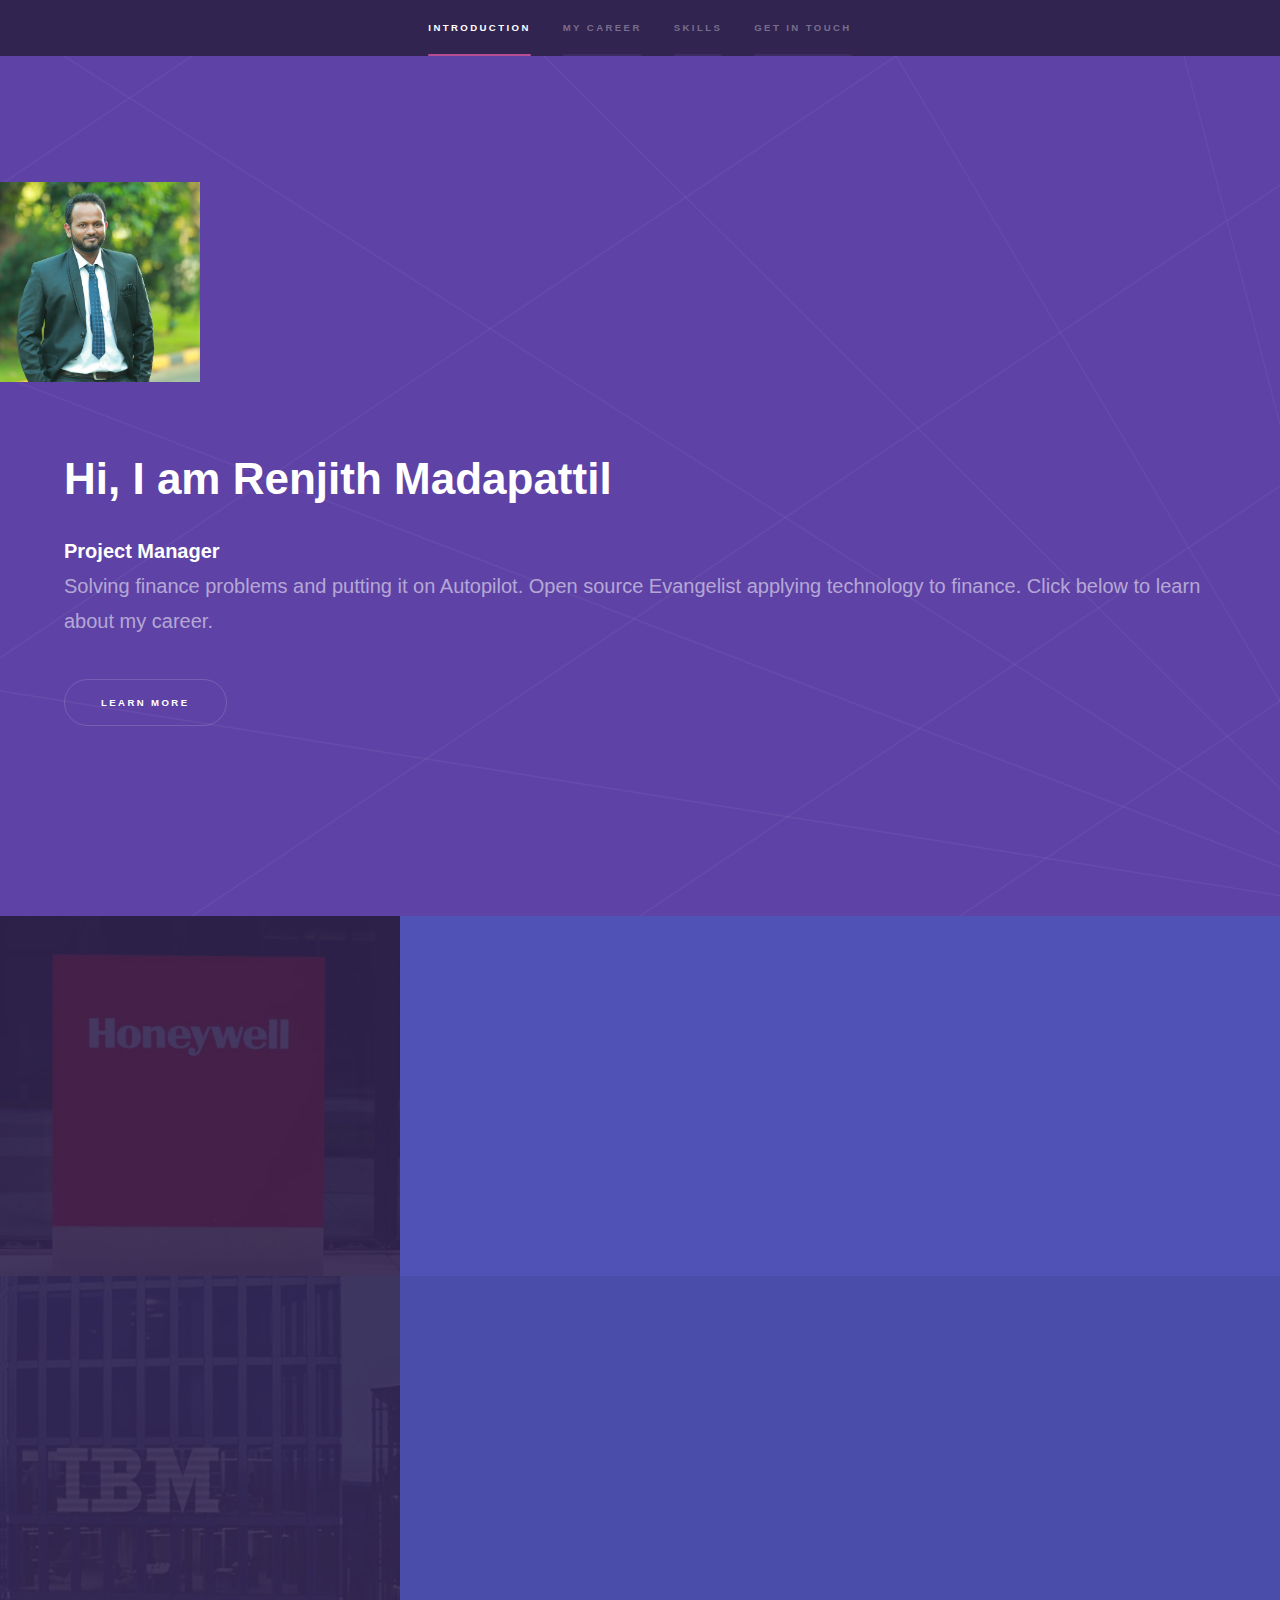
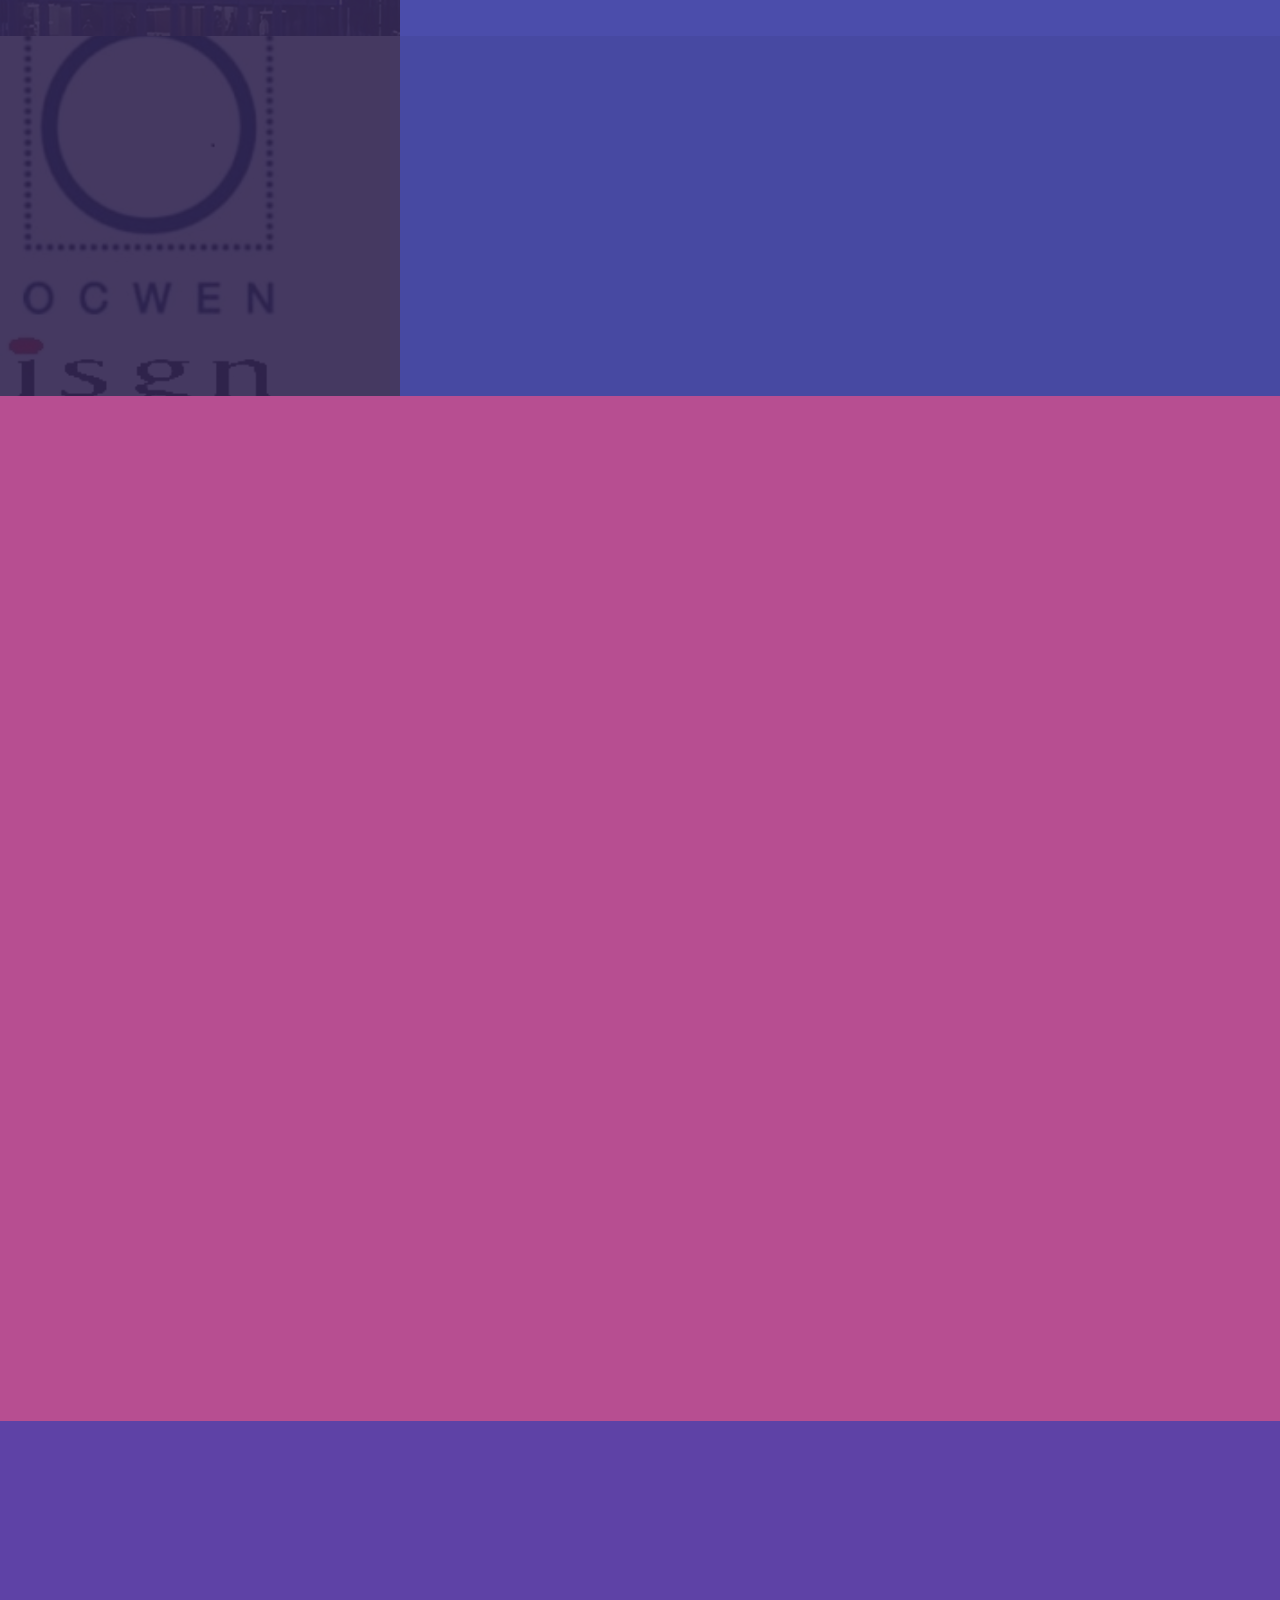
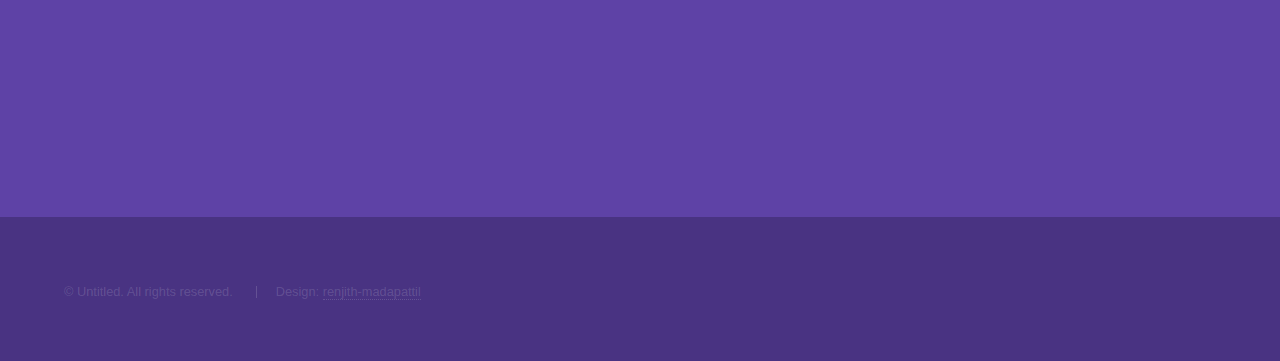
==== commit e6930067: "Add files via upload" ====
--- a/index.html
+++ b/index.html
@@ -34,6 +34,14 @@
     <div id="wrapper">
       <!-- Intro -->
       <section id="intro" class="wrapper style1 fullscreen fade-up">
+        <img
+          src="images/pic00.jpg"
+          alt=""
+          id="profile"
+          class="ImageColumn"
+          height="200"
+          width="200"
+        />
         <div class="inner">
           <h1>Hi, I am Renjith Madapattil</h1>
           <p>
--- a/assets/css/main.css
+++ b/assets/css/main.css
@@ -5,6 +5,9 @@
 	html5up.net | @ajlkn
 	Free for personal and commercial use under the CCA 3.0 license (html5up.net/license)
 */
+.imagecolumn {
+  border-radius: 50%;
+}
 
 html,
 body,
